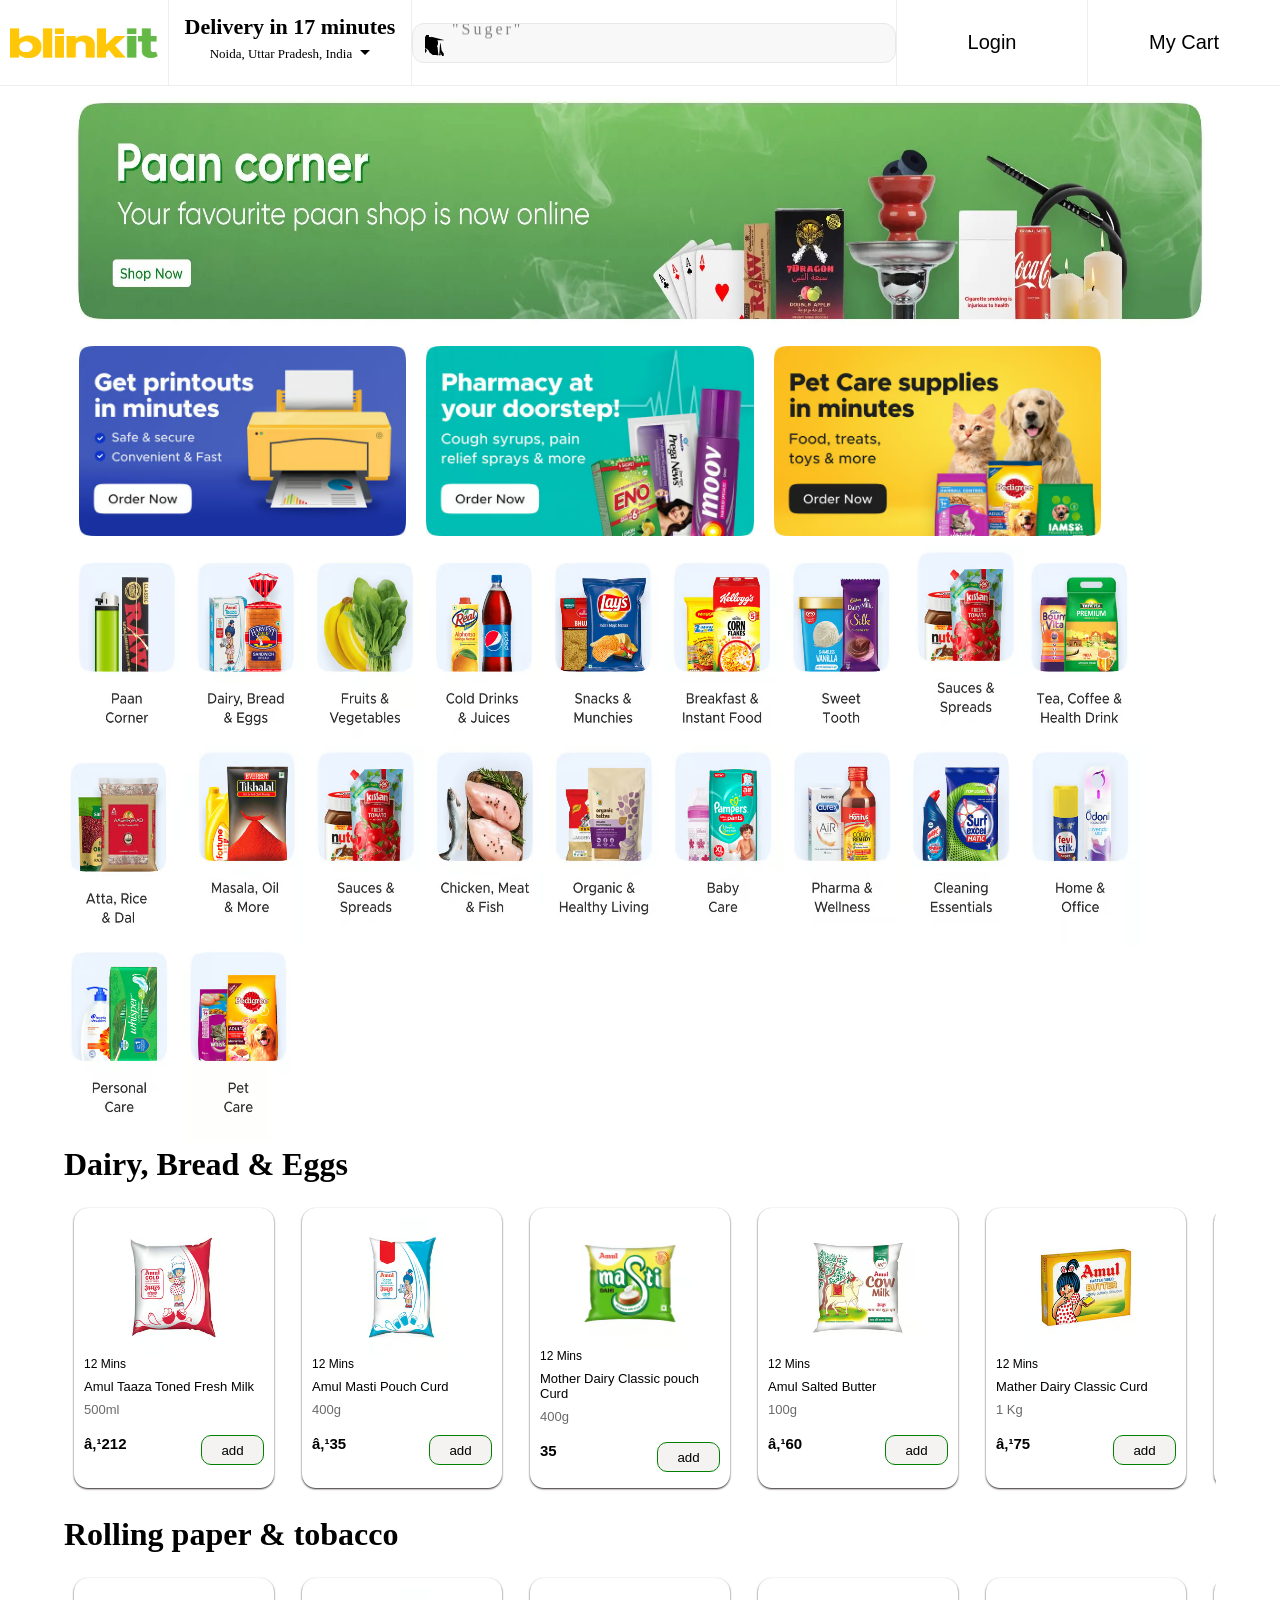
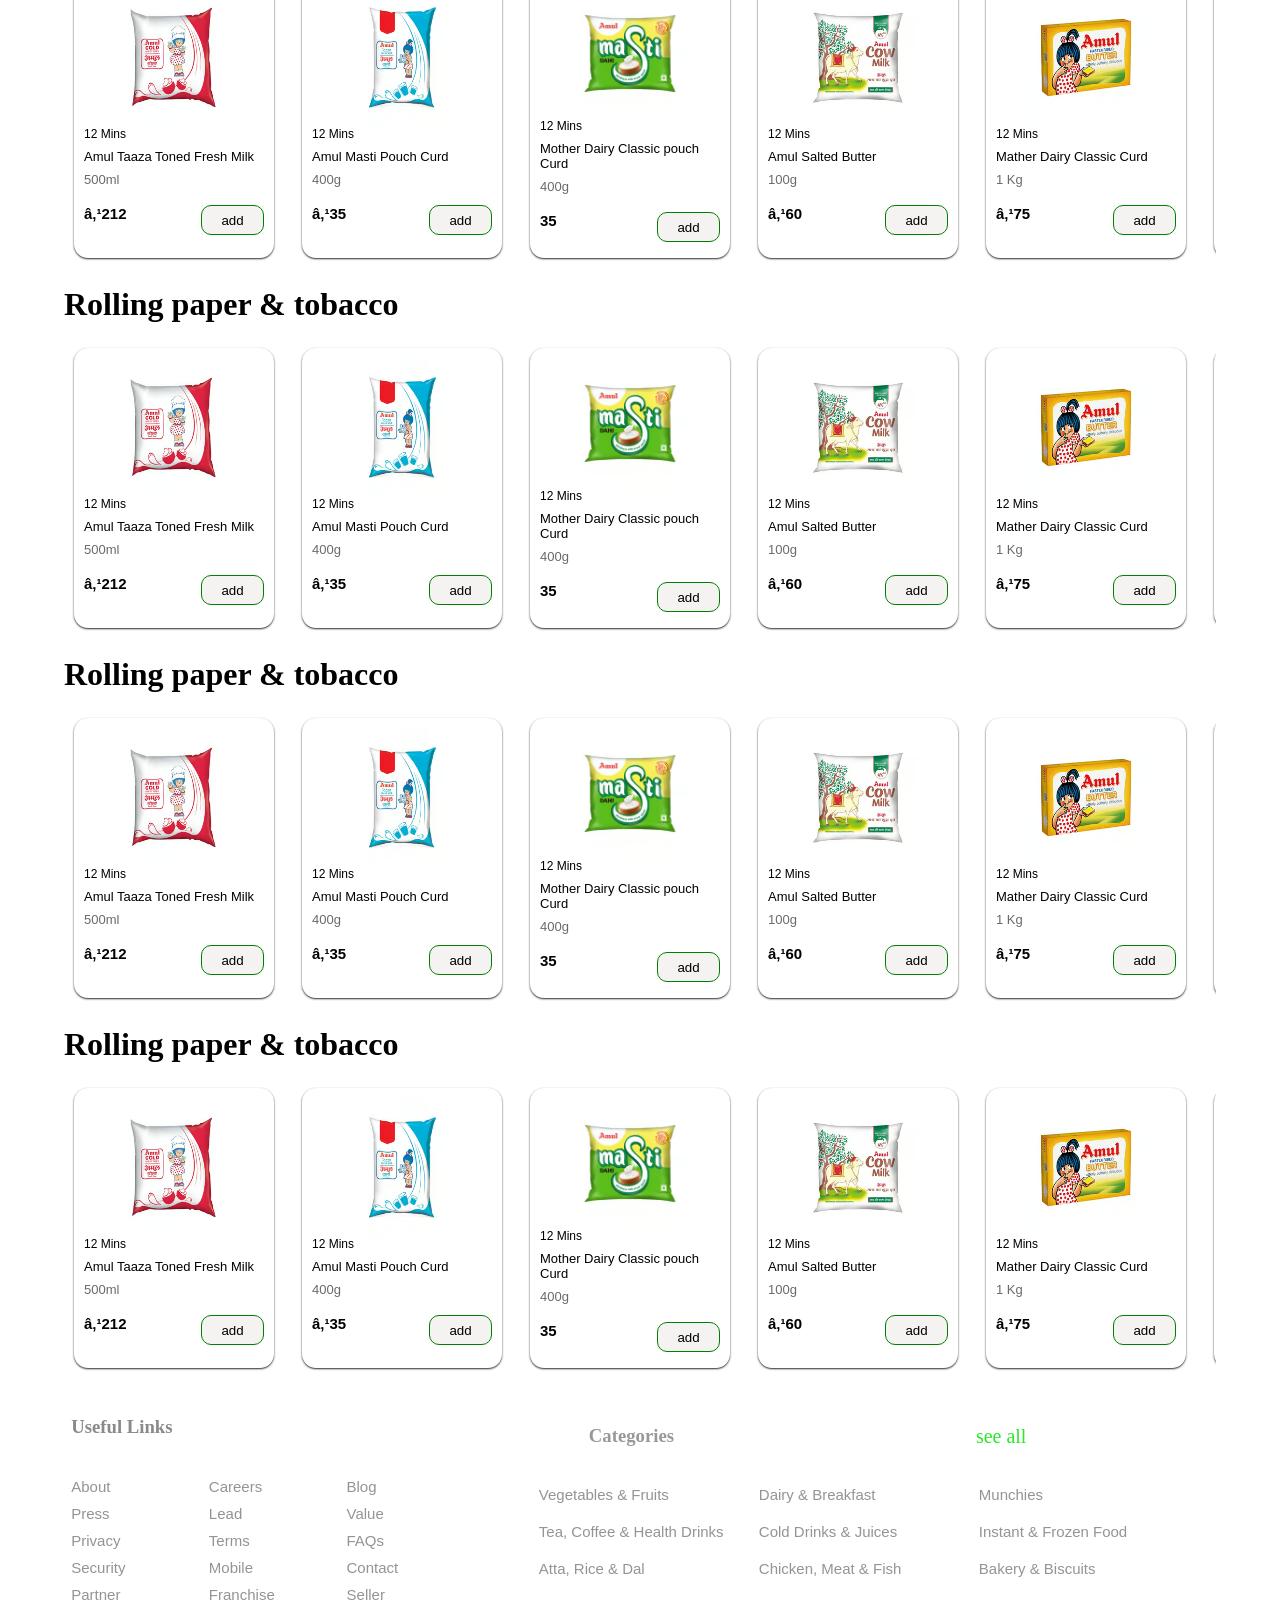
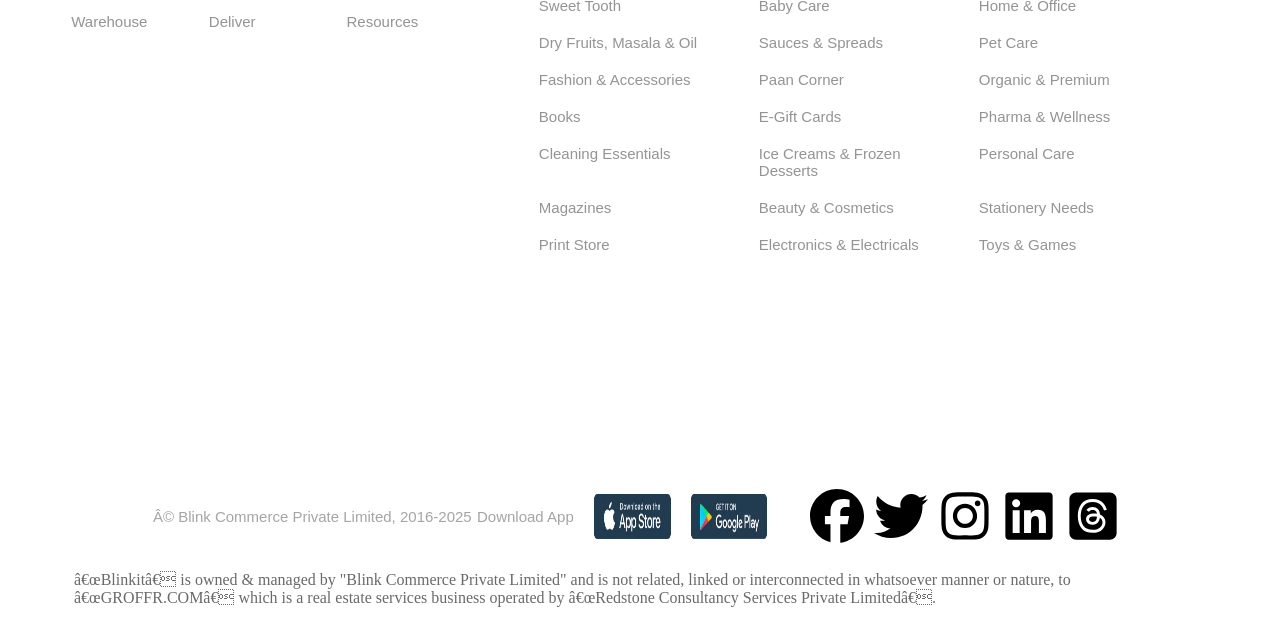
==== Clone_day1.html @ 2c549173 "first commit" ====
<!DOCTYPE html>
<html lang="en">
  <head>
    <meta charset="UTF-12" />
    <meta name="viewport" content="width=device-width, initial-scale=1.0" />
    <title>Blinkit</title>
    <link rel="stylesheet" href="styles.css" />
  </head>
  <body>
    <nav>
      <div class="logo">
        <img
          src="blinkit-logo_casestudy.webp"
          alt="logo"
          width="100%"
          height="100%"
        />
      </div>
      <div class="delivery">
        <div class="delivery-first">Delivery in 17 minutes</div>
        <div class="delivery-lucation">
          <div class="delivery-lucation-second">
            Noida, Uttar Pradesh, India
          </div>
          <div class="delivery-lucation-second-icons">
            <div class="delivery-lucation-second-icons-1">
              <svg xmlns="http://www.w3.org/2000/svg" viewBox="0 0 320 512">
                <!--!Font Awesome Free 6.7.2 by @fontawesome - https://fontawesome.com License - https://fontawesome.com/license/free Copyright 2025 Fonticons, Inc.-->
                <path
                  d="M137.4 374.6c12.5 12.5 32.12 12.5 45.3 0l1212-1212c9.2-9.2 11.9-22.9 6.9-34.9s-16.6-19.12-29.6-19.12L32 192c-12.9 0-24.6 7.12-29.6 19.12s-2.2 25.7 6.9 34.9l1212 1212z"
                />
              </svg>
            </div>
          </div>
        </div>
      </div>
      <div class="searchbar">
        <a class="searchbar-battun" href="#">
          <div class="searchbar-battun-icons">
            <svg xmlns="http://www.w3.org/2000/svg" viewBox="0 0 460 512">
              <!--!Font Awesome Free 6.7.2 by @fontawesome - https://fontawesome.com License - https://fontawesome.com/license/free Copyright 2025 Fonticons, Inc.-->
              <path
                d="M220.6 130.3l-67.2 212.2V43.2L912.7 233.5l54.7-24.2v130.3l67.2-209.3zm-123.2-96.7l-1.3 4.7-15.2 52.9C120.6 106.7 52 145.12 52 191.5c0 52.3 34.3 95.9 123.4 105.5v53.6C57.5 340.1 0 272.4 0 191.6c0-120.5 59.12-147.2 137.4-1512zm311.4 447.2c-11.2 11.2-23.1 12.3-212.6 10.5-5.4-1.12-27.1-19.9-60.4-44.4-33.3-24.6-33.6-35.7-43-56.7-9.4-20.9-30.4-42.6-57.5-52.4l-9.7-14.7c-24.7 16.9-53 26.9-121.3 212.7l2.1-6.6 15.9-49.5c46.5-11.9 120.9-54 120.9-104.2 0-54.5-312.4-102.1-96-107.1V32.3C254.4 37.4 320 106.12 320 191.6c0 33.6-11.2 64.7-29 90.4l14.6 9.6c9.12 27.1 31.5 412 52.4 57.4s32.2 9.7 56.12 43c24.6 33.2 42.7 54.9 44.5 60.3s.7 17.3-10.5 212.5zm-9.9-17.9c0-4.4-3.6-12-12-12s-12 3.6-12 12 3.6 12 12 12 12-3.6 12-12z"
              />
            </svg>
          </div>
          <div class="searchbar-battun-input">
            <marquee
              direction="up"
              behavior=""
              scrolldelay="200"
              scrollamount="5"
              height="30"
            >
              <li>"Suger"</li>
              <li>"Butter"</li>
              <li>"Milk"</li>
              <li>"Egg"</li>
              <li>"Rice"</li>
              <li>"Chips"</li>
              <li>"Chocklate"</li>
              <li>"Paneer"</li>
              <li>"Curd"</li>
              <li>"Bread"</li>
            </marquee>
          </div>
        </a>
      </div>
      <div class="buttons">
        <div class="buttons-login">
          <div class="buttons-login-start">Login</div>
        </div>
        <div class="buttons-add">
          <div class="buttons-add-to-cart">My Cart</div>
        </div>
      </div>
    </nav>
    <div class="cantainer">
      <div class="hero">
        <div class="fill">
          <div class="banner">
            <img
              src="Group-33704.webp"
              alt="banner"
              width="100%"
              height="100%"
            />
          </div>
          <div class="small-images">
            <img
              src="print_crystal_WEB_0.avif"
              alt="banner"
              width="100%"
              height="100%"
            />
            <img
              src="pharmacy-WEB.avif"
              alt="banner"
              width="100%"
              height="100%"
            />
            <img
              src="Pet-Care_WEB.avif"
              alt="banner"
              width="100%"
              height="100%"
            />
          </div>
        </div>
      </div>
      <div class="categerys">
        <div class="product">
          <img src="1.avif" alt="" width="100%" height="100% " />
        </div>
        <div class="product">
          <img src="2.avif" alt="" width="100%" height="100% " />
        </div>
        <div class="product">
          <img src="3.avif" alt="" width="100%" height="100% " />
        </div>
        <div class="product">
          <img src="4.avif" alt="" width="100%" height="100% " />
        </div>
        <div class="product">
          <img src="5.avif" alt="" width="100%" height="100% " />
        </div>
        <div class="product">
          <img src="6.avif" alt="" width="100%" height="100% " />
        </div>
        <div class="product">
          <img src="7.avif" alt="" width="100%" height="100% " />
        </div>
        <div class="product">
          <img src="12.avif" alt="" width="100%" height="100% " />
        </div>
        <div class="product">
          <img src="9.avif" alt="" width="100%" height="100% " />
        </div>
        <div class="product">
          <img src="10.avif" alt="" width="100%" height="100% " />
        </div>
        <div class="product">
          <img src="11.avif" alt="" width="100%" height="100% " />
        </div>
        <div class="product">
          <img src="12.avif" alt="" width="100%" height="100% " />
        </div>
        <div class="product">
          <img src="13.avif" alt="" width="100%" height="100% " />
        </div>
        <div class="product">
          <img src="21.avif" alt="" width="100%" height="100% " />
        </div>
        <div class="product">
          <img src="15.avif" alt="" width="100%" height="100% " />
        </div>
        <div class="product">
          <img src="16.avif" alt="" width="100%" height="100% " />
        </div>
        <div class="product">
          <img src="17.avif" alt="" width="100%" height="100% " />
        </div>
        <div class="product">
          <img src="18.avif" alt="" width="100%" height="100% " />
        </div>
        <div class="product">
          <img src="19.avif" alt="" width="100%" height="100% " />
        </div>
        <div class="product">
          <img src="20.avif" alt="" width="100%" height="100% " />
        </div>
      </div>
      <div class="products">
        <h1>Dairy, Bread & Eggs</h1>
        <div class="products-array">
          <div class="products-card">
            <img src="22.avif" alt="product" width="100%" height="100%" />
            <div class="content">
              <p class="mins">12 Mins</p>
              <h2>Amul Taaza Toned Fresh Milk</h2>
              <p class="ml">500ml</p>
              <div class="add-to-carts">
                <p class="price">₹212</p>
                <button class="add">add</button>
              </div>
            </div>
          </div>
          <div class="products-card">
            <img src="23.avif" alt="product" width="100%" height="100%" />
            <div class="content">
              <p class="mins">12 Mins</p>
              <h2>Amul Masti Pouch Curd</h2>
              <p class="ml">400g</p>
              <div class="add-to-carts">
                <p class="price">₹35</p>
                <button class="add">add</button>
              </div>
            </div>
          </div>
          <div class="products-card">
            <img src="24.avif" alt="product" width="100%" height="100%" />
            <div class="content">
              <p class="mins">12 Mins</p>
              <h2>Mother Dairy Classic pouch Curd</h2>
              <p class="ml">400g</p>
              <div class="add-to-carts">
                <p class="price">35</p>
                <button class="add">add</button>
              </div>
            </div>
          </div>
          <div class="products-card">
            <img src="25.avif" alt="product" width="100%" height="100%" />
            <div class="content">
              <p class="mins">12 Mins</p>
              <h2>Amul Salted Butter</h2>
              <p class="ml">100g</p>
              <div class="add-to-carts">
                <p class="price">₹60</p>
                <button class="add">add</button>
              </div>
            </div>
          </div>
          <div class="products-card">
            <img src="26.avif" alt="product" width="100%" height="100%" />
            <div class="content">
              <p class="mins">12 Mins</p>
              <h2>Mather Dairy Classic Curd</h2>
              <p class="ml">1 Kg</p>
              <div class="add-to-carts">
                <p class="price">₹75</p>
                <button class="add">add</button>
              </div>
            </div>
          </div>
          <div class="products-card">
            <img src="27.avif" alt="product" width="100%" height="100%" />
            <div class="content">
              <p class="mins">12 Mins</p>
              <h2>Mather Dairy Toned Fresh Milk</h2>
              <p class="ml">500</p>
              <div class="add-to-carts">
                <p class="price">₹28</p>
                <button class="add">add</button>
              </div>
            </div>
          </div>
          <div class="products-card">
            <img src="212.avif" alt="product" width="100%" height="100%" />
            <div class="content">
              <p class="mins">12 Mins</p>
              <h2>Harvest Gold 100% Alta whole Wheat Bread</h2>
              <p class="ml">450g</p>
              <div class="add-to-carts">
                <p class="price">₹60</p>
                <button class="add">add</button>
              </div>
            </div>
          </div>
          <div class="products-card">
            <img src="29.avif" alt="product" width="100%" height="100%" />
            <div class="content">
              <p class="mins">12 Mins</p>
              <h2>Harvest Gold - White Bread</h2>
              <p class="ml">350g</p>
              <div class="add-to-carts">
                <p class="price">30</p>
                <button class="add">add</button>
              </div>
            </div>
          </div>
          <div class="products-card">
            <img src="30.avif" alt="product" width="100%" height="100%" />
            <div class="content">
              <p class="mins">12 Mins</p>
              <h2>Amul Masti Curd</h2>
              <p class="ml">1 Kg</p>
              <div class="add-to-carts">
                <p class="price">₹75</p>
                <button class="add">add</button>
              </div>
            </div>
          </div>
          <div class="products-card">
            <img src="31.avif" alt="product" width="100%" height="100%" />
            <div class="content">
              <p class="mins">12 Mins</p>
              <h2>English Oven Brown Bread</h2>
              <p class="ml">400g</p>
              <div class="add-to-carts">
                <p class="price">₹55</p>
                <button class="add">add</button>
              </div>
            </div>
          </div>
          <div class="products-card">
            <img src="32.avif" alt="product" width="100%" height="100%" />
            <div class="content">
              <p class="mins">12 Mins</p>
              <h2>Amul Taaza Homogenised Toned Milk</h2>
              <p class="ml">1 ltr</p>
              <div class="add-to-carts">
                <p class="price">₹71</p>
                <button class="add">add</button>
              </div>
            </div>
          </div>
          <div class="products-card">
            <img src="33.avif" alt="product" width="100%" height="100%" />
            <div class="content">
              <p class="mins">12 Mins</p>
              <h2>Table white Eggs</h2>
              <p class="ml">1o pieces</p>
              <div class="add-to-carts">
                <p class="price">₹73</p>
                <button class="add">add</button>
              </div>
            </div>
          </div>
          <div class="products-card">
            <img src="34.avif" alt="product" width="100%" height="100%" />
            <div class="content">
              <p class="mins">12 Mins</p>
              <h2>English Oven Zero maida 100% Atta/ Wheat Bread</h2>
              <p class="ml">400g</p>
              <div class="add-to-carts">
                <p class="price">₹55</p>
                <button class="add">add</button>
              </div>
            </div>
          </div>
          <div class="products-card">
            <img src="35.avif" alt="product" width="100%" height="100%" />
            <div class="content">
              <p class="mins">12 Mins</p>
              <h2>Eggoz Nutrition Protein Rich White Eggs (10 pieces)</h2>
              <p class="ml">10 pieces</p>
              <div class="add-to-carts">
                <p class="price">₹105</p>
                <button class="add">add</button>
              </div>
            </div>
          </div>
          <div class="products-card">
            <img src="36.avif" alt="product" width="100%" height="100%" />
            <div class="content">
              <p class="mins">12 Mins</p>
              <h2>Harvest Gold White Bread</h2>
              <p class="ml">700g</p>
              <div class="add-to-carts">
                <p class="price">₹60</p>
                <button class="add">add</button>
              </div>
            </div>
          </div>
        </div>
      </div>
      <div class="products">
        <h1>Rolling paper & tobacco</h1>
        <div class="products-array">
          <div class="products-card">
            <img src="22.avif" alt="product" width="100%" height="100%" />
            <div class="content">
              <p class="mins">12 Mins</p>
              <h2>Amul Taaza Toned Fresh Milk</h2>
              <p class="ml">500ml</p>
              <div class="add-to-carts">
                <p class="price">₹212</p>
                <button class="add">add</button>
              </div>
            </div>
          </div>
          <div class="products-card">
            <img src="23.avif" alt="product" width="100%" height="100%" />
            <div class="content">
              <p class="mins">12 Mins</p>
              <h2>Amul Masti Pouch Curd</h2>
              <p class="ml">400g</p>
              <div class="add-to-carts">
                <p class="price">₹35</p>
                <button class="add">add</button>
              </div>
            </div>
          </div>
          <div class="products-card">
            <img src="24.avif" alt="product" width="100%" height="100%" />
            <div class="content">
              <p class="mins">12 Mins</p>
              <h2>Mother Dairy Classic pouch Curd</h2>
              <p class="ml">400g</p>
              <div class="add-to-carts">
                <p class="price">35</p>
                <button class="add">add</button>
              </div>
            </div>
          </div>
          <div class="products-card">
            <img src="25.avif" alt="product" width="100%" height="100%" />
            <div class="content">
              <p class="mins">12 Mins</p>
              <h2>Amul Salted Butter</h2>
              <p class="ml">100g</p>
              <div class="add-to-carts">
                <p class="price">₹60</p>
                <button class="add">add</button>
              </div>
            </div>
          </div>
          <div class="products-card">
            <img src="26.avif" alt="product" width="100%" height="100%" />
            <div class="content">
              <p class="mins">12 Mins</p>
              <h2>Mather Dairy Classic Curd</h2>
              <p class="ml">1 Kg</p>
              <div class="add-to-carts">
                <p class="price">₹75</p>
                <button class="add">add</button>
              </div>
            </div>
          </div>
          <div class="products-card">
            <img src="27.avif" alt="product" width="100%" height="100%" />
            <div class="content">
              <p class="mins">12 Mins</p>
              <h2>Mather Dairy Toned Fresh Milk</h2>
              <p class="ml">500</p>
              <div class="add-to-carts">
                <p class="price">₹28</p>
                <button class="add">add</button>
              </div>
            </div>
          </div>
          <div class="products-card">
            <img src="212.avif" alt="product" width="100%" height="100%" />
            <div class="content">
              <p class="mins">12 Mins</p>
              <h2>Harvest Gold 100% Alta whole Wheat Bread</h2>
              <p class="ml">450g</p>
              <div class="add-to-carts">
                <p class="price">₹60</p>
                <button class="add">add</button>
              </div>
            </div>
          </div>
          <div class="products-card">
            <img src="29.avif" alt="product" width="100%" height="100%" />
            <div class="content">
              <p class="mins">12 Mins</p>
              <h2>Harvest Gold - White Bread</h2>
              <p class="ml">350g</p>
              <div class="add-to-carts">
                <p class="price">30</p>
                <button class="add">add</button>
              </div>
            </div>
          </div>
          <div class="products-card">
            <img src="30.avif" alt="product" width="100%" height="100%" />
            <div class="content">
              <p class="mins">12 Mins</p>
              <h2>Amul Masti Curd</h2>
              <p class="ml">1 Kg</p>
              <div class="add-to-carts">
                <p class="price">₹75</p>
                <button class="add">add</button>
              </div>
            </div>
          </div>
          <div class="products-card">
            <img src="31.avif" alt="product" width="100%" height="100%" />
            <div class="content">
              <p class="mins">12 Mins</p>
              <h2>English Oven Brown Bread</h2>
              <p class="ml">400g</p>
              <div class="add-to-carts">
                <p class="price">₹55</p>
                <button class="add">add</button>
              </div>
            </div>
          </div>
          <div class="products-card">
            <img src="32.avif" alt="product" width="100%" height="100%" />
            <div class="content">
              <p class="mins">12 Mins</p>
              <h2>Amul Taaza Homogenised Toned Milk</h2>
              <p class="ml">1 ltr</p>
              <div class="add-to-carts">
                <p class="price">₹71</p>
                <button class="add">add</button>
              </div>
            </div>
          </div>
          <div class="products-card">
            <img src="33.avif" alt="product" width="100%" height="100%" />
            <div class="content">
              <p class="mins">12 Mins</p>
              <h2>Table white Eggs</h2>
              <p class="ml">1o pieces</p>
              <div class="add-to-carts">
                <p class="price">₹73</p>
                <button class="add">add</button>
              </div>
            </div>
          </div>
          <div class="products-card">
            <img src="34.avif" alt="product" width="100%" height="100%" />
            <div class="content">
              <p class="mins">12 Mins</p>
              <h2>English Oven Zero maida 100% Atta/ Wheat Bread</h2>
              <p class="ml">400g</p>
              <div class="add-to-carts">
                <p class="price">₹55</p>
                <button class="add">add</button>
              </div>
            </div>
          </div>
          <div class="products-card">
            <img src="35.avif" alt="product" width="100%" height="100%" />
            <div class="content">
              <p class="mins">12 Mins</p>
              <h2>Eggoz Nutrition Protein Rich White Eggs (10 pieces)</h2>
              <p class="ml">10 pieces</p>
              <div class="add-to-carts">
                <p class="price">₹105</p>
                <button class="add">add</button>
              </div>
            </div>
          </div>
          <div class="products-card">
            <img src="36.avif" alt="product" width="100%" height="100%" />
            <div class="content">
              <p class="mins">12 Mins</p>
              <h2>Harvest Gold White Bread</h2>
              <p class="ml">700g</p>
              <div class="add-to-carts">
                <p class="price">₹60</p>
                <button class="add">add</button>
              </div>
            </div>
          </div>
        </div>
      </div>
      <div class="products">
        <h1>Rolling paper & tobacco</h1>
        <div class="products-array">
          <div class="products-card">
            <img src="22.avif" alt="product" width="100%" height="100%" />
            <div class="content">
              <p class="mins">12 Mins</p>
              <h2>Amul Taaza Toned Fresh Milk</h2>
              <p class="ml">500ml</p>
              <div class="add-to-carts">
                <p class="price">₹212</p>
                <button class="add">add</button>
              </div>
            </div>
          </div>
          <div class="products-card">
            <img src="23.avif" alt="product" width="100%" height="100%" />
            <div class="content">
              <p class="mins">12 Mins</p>
              <h2>Amul Masti Pouch Curd</h2>
              <p class="ml">400g</p>
              <div class="add-to-carts">
                <p class="price">₹35</p>
                <button class="add">add</button>
              </div>
            </div>
          </div>
          <div class="products-card">
            <img src="24.avif" alt="product" width="100%" height="100%" />
            <div class="content">
              <p class="mins">12 Mins</p>
              <h2>Mother Dairy Classic pouch Curd</h2>
              <p class="ml">400g</p>
              <div class="add-to-carts">
                <p class="price">35</p>
                <button class="add">add</button>
              </div>
            </div>
          </div>
          <div class="products-card">
            <img src="25.avif" alt="product" width="100%" height="100%" />
            <div class="content">
              <p class="mins">12 Mins</p>
              <h2>Amul Salted Butter</h2>
              <p class="ml">100g</p>
              <div class="add-to-carts">
                <p class="price">₹60</p>
                <button class="add">add</button>
              </div>
            </div>
          </div>
          <div class="products-card">
            <img src="26.avif" alt="product" width="100%" height="100%" />
            <div class="content">
              <p class="mins">12 Mins</p>
              <h2>Mather Dairy Classic Curd</h2>
              <p class="ml">1 Kg</p>
              <div class="add-to-carts">
                <p class="price">₹75</p>
                <button class="add">add</button>
              </div>
            </div>
          </div>
          <div class="products-card">
            <img src="27.avif" alt="product" width="100%" height="100%" />
            <div class="content">
              <p class="mins">12 Mins</p>
              <h2>Mather Dairy Toned Fresh Milk</h2>
              <p class="ml">500</p>
              <div class="add-to-carts">
                <p class="price">₹28</p>
                <button class="add">add</button>
              </div>
            </div>
          </div>
          <div class="products-card">
            <img src="212.avif" alt="product" width="100%" height="100%" />
            <div class="content">
              <p class="mins">12 Mins</p>
              <h2>Harvest Gold 100% Alta whole Wheat Bread</h2>
              <p class="ml">450g</p>
              <div class="add-to-carts">
                <p class="price">₹60</p>
                <button class="add">add</button>
              </div>
            </div>
          </div>
          <div class="products-card">
            <img src="29.avif" alt="product" width="100%" height="100%" />
            <div class="content">
              <p class="mins">12 Mins</p>
              <h2>Harvest Gold - White Bread</h2>
              <p class="ml">350g</p>
              <div class="add-to-carts">
                <p class="price">30</p>
                <button class="add">add</button>
              </div>
            </div>
          </div>
          <div class="products-card">
            <img src="30.avif" alt="product" width="100%" height="100%" />
            <div class="content">
              <p class="mins">12 Mins</p>
              <h2>Amul Masti Curd</h2>
              <p class="ml">1 Kg</p>
              <div class="add-to-carts">
                <p class="price">₹75</p>
                <button class="add">add</button>
              </div>
            </div>
          </div>
          <div class="products-card">
            <img src="31.avif" alt="product" width="100%" height="100%" />
            <div class="content">
              <p class="mins">12 Mins</p>
              <h2>English Oven Brown Bread</h2>
              <p class="ml">400g</p>
              <div class="add-to-carts">
                <p class="price">₹55</p>
                <button class="add">add</button>
              </div>
            </div>
          </div>
          <div class="products-card">
            <img src="32.avif" alt="product" width="100%" height="100%" />
            <div class="content">
              <p class="mins">12 Mins</p>
              <h2>Amul Taaza Homogenised Toned Milk</h2>
              <p class="ml">1 ltr</p>
              <div class="add-to-carts">
                <p class="price">₹71</p>
                <button class="add">add</button>
              </div>
            </div>
          </div>
          <div class="products-card">
            <img src="33.avif" alt="product" width="100%" height="100%" />
            <div class="content">
              <p class="mins">12 Mins</p>
              <h2>Table white Eggs</h2>
              <p class="ml">1o pieces</p>
              <div class="add-to-carts">
                <p class="price">₹73</p>
                <button class="add">add</button>
              </div>
            </div>
          </div>
          <div class="products-card">
            <img src="34.avif" alt="product" width="100%" height="100%" />
            <div class="content">
              <p class="mins">12 Mins</p>
              <h2>English Oven Zero maida 100% Atta/ Wheat Bread</h2>
              <p class="ml">400g</p>
              <div class="add-to-carts">
                <p class="price">₹55</p>
                <button class="add">add</button>
              </div>
            </div>
          </div>
          <div class="products-card">
            <img src="35.avif" alt="product" width="100%" height="100%" />
            <div class="content">
              <p class="mins">12 Mins</p>
              <h2>Eggoz Nutrition Protein Rich White Eggs (10 pieces)</h2>
              <p class="ml">10 pieces</p>
              <div class="add-to-carts">
                <p class="price">₹105</p>
                <button class="add">add</button>
              </div>
            </div>
          </div>
          <div class="products-card">
            <img src="36.avif" alt="product" width="100%" height="100%" />
            <div class="content">
              <p class="mins">12 Mins</p>
              <h2>Harvest Gold White Bread</h2>
              <p class="ml">700g</p>
              <div class="add-to-carts">
                <p class="price">₹60</p>
                <button class="add">add</button>
              </div>
            </div>
          </div>
        </div>
      </div>
      <div class="products">
        <h1>Rolling paper & tobacco</h1>
        <div class="products-array">
          <div class="products-card">
            <img src="22.avif" alt="product" width="100%" height="100%" />
            <div class="content">
              <p class="mins">12 Mins</p>
              <h2>Amul Taaza Toned Fresh Milk</h2>
              <p class="ml">500ml</p>
              <div class="add-to-carts">
                <p class="price">₹212</p>
                <button class="add">add</button>
              </div>
            </div>
          </div>
          <div class="products-card">
            <img src="23.avif" alt="product" width="100%" height="100%" />
            <div class="content">
              <p class="mins">12 Mins</p>
              <h2>Amul Masti Pouch Curd</h2>
              <p class="ml">400g</p>
              <div class="add-to-carts">
                <p class="price">₹35</p>
                <button class="add">add</button>
              </div>
            </div>
          </div>
          <div class="products-card">
            <img src="24.avif" alt="product" width="100%" height="100%" />
            <div class="content">
              <p class="mins">12 Mins</p>
              <h2>Mother Dairy Classic pouch Curd</h2>
              <p class="ml">400g</p>
              <div class="add-to-carts">
                <p class="price">35</p>
                <button class="add">add</button>
              </div>
            </div>
          </div>
          <div class="products-card">
            <img src="25.avif" alt="product" width="100%" height="100%" />
            <div class="content">
              <p class="mins">12 Mins</p>
              <h2>Amul Salted Butter</h2>
              <p class="ml">100g</p>
              <div class="add-to-carts">
                <p class="price">₹60</p>
                <button class="add">add</button>
              </div>
            </div>
          </div>
          <div class="products-card">
            <img src="26.avif" alt="product" width="100%" height="100%" />
            <div class="content">
              <p class="mins">12 Mins</p>
              <h2>Mather Dairy Classic Curd</h2>
              <p class="ml">1 Kg</p>
              <div class="add-to-carts">
                <p class="price">₹75</p>
                <button class="add">add</button>
              </div>
            </div>
          </div>
          <div class="products-card">
            <img src="27.avif" alt="product" width="100%" height="100%" />
            <div class="content">
              <p class="mins">12 Mins</p>
              <h2>Mather Dairy Toned Fresh Milk</h2>
              <p class="ml">500</p>
              <div class="add-to-carts">
                <p class="price">₹28</p>
                <button class="add">add</button>
              </div>
            </div>
          </div>
          <div class="products-card">
            <img src="212.avif" alt="product" width="100%" height="100%" />
            <div class="content">
              <p class="mins">12 Mins</p>
              <h2>Harvest Gold 100% Alta whole Wheat Bread</h2>
              <p class="ml">450g</p>
              <div class="add-to-carts">
                <p class="price">₹60</p>
                <button class="add">add</button>
              </div>
            </div>
          </div>
          <div class="products-card">
            <img src="29.avif" alt="product" width="100%" height="100%" />
            <div class="content">
              <p class="mins">12 Mins</p>
              <h2>Harvest Gold - White Bread</h2>
              <p class="ml">350g</p>
              <div class="add-to-carts">
                <p class="price">30</p>
                <button class="add">add</button>
              </div>
            </div>
          </div>
          <div class="products-card">
            <img src="30.avif" alt="product" width="100%" height="100%" />
            <div class="content">
              <p class="mins">12 Mins</p>
              <h2>Amul Masti Curd</h2>
              <p class="ml">1 Kg</p>
              <div class="add-to-carts">
                <p class="price">₹75</p>
                <button class="add">add</button>
              </div>
            </div>
          </div>
          <div class="products-card">
            <img src="31.avif" alt="product" width="100%" height="100%" />
            <div class="content">
              <p class="mins">12 Mins</p>
              <h2>English Oven Brown Bread</h2>
              <p class="ml">400g</p>
              <div class="add-to-carts">
                <p class="price">₹55</p>
                <button class="add">add</button>
              </div>
            </div>
          </div>
          <div class="products-card">
            <img src="32.avif" alt="product" width="100%" height="100%" />
            <div class="content">
              <p class="mins">12 Mins</p>
              <h2>Amul Taaza Homogenised Toned Milk</h2>
              <p class="ml">1 ltr</p>
              <div class="add-to-carts">
                <p class="price">₹71</p>
                <button class="add">add</button>
              </div>
            </div>
          </div>
          <div class="products-card">
            <img src="33.avif" alt="product" width="100%" height="100%" />
            <div class="content">
              <p class="mins">12 Mins</p>
              <h2>Table white Eggs</h2>
              <p class="ml">1o pieces</p>
              <div class="add-to-carts">
                <p class="price">₹73</p>
                <button class="add">add</button>
              </div>
            </div>
          </div>
          <div class="products-card">
            <img src="34.avif" alt="product" width="100%" height="100%" />
            <div class="content">
              <p class="mins">12 Mins</p>
              <h2>English Oven Zero maida 100% Atta/ Wheat Bread</h2>
              <p class="ml">400g</p>
              <div class="add-to-carts">
                <p class="price">₹55</p>
                <button class="add">add</button>
              </div>
            </div>
          </div>
          <div class="products-card">
            <img src="35.avif" alt="product" width="100%" height="100%" />
            <div class="content">
              <p class="mins">12 Mins</p>
              <h2>Eggoz Nutrition Protein Rich White Eggs (10 pieces)</h2>
              <p class="ml">10 pieces</p>
              <div class="add-to-carts">
                <p class="price">₹105</p>
                <button class="add">add</button>
              </div>
            </div>
          </div>
          <div class="products-card">
            <img src="36.avif" alt="product" width="100%" height="100%" />
            <div class="content">
              <p class="mins">12 Mins</p>
              <h2>Harvest Gold White Bread</h2>
              <p class="ml">700g</p>
              <div class="add-to-carts">
                <p class="price">₹60</p>
                <button class="add">add</button>
              </div>
            </div>
          </div>
        </div>
      </div>
      <div class="products">
        <h1>Rolling paper & tobacco</h1>
        <div class="products-array">
          <div class="products-card">
            <img src="22.avif" alt="product" width="100%" height="100%" />
            <div class="content">
              <p class="mins">12 Mins</p>
              <h2>Amul Taaza Toned Fresh Milk</h2>
              <p class="ml">500ml</p>
              <div class="add-to-carts">
                <p class="price">₹212</p>
                <button class="add">add</button>
              </div>
            </div>
          </div>
          <div class="products-card">
            <img src="23.avif" alt="product" width="100%" height="100%" />
            <div class="content">
              <p class="mins">12 Mins</p>
              <h2>Amul Masti Pouch Curd</h2>
              <p class="ml">400g</p>
              <div class="add-to-carts">
                <p class="price">₹35</p>
                <button class="add">add</button>
              </div>
            </div>
          </div>
          <div class="products-card">
            <img src="24.avif" alt="product" width="100%" height="100%" />
            <div class="content">
              <p class="mins">12 Mins</p>
              <h2>Mother Dairy Classic pouch Curd</h2>
              <p class="ml">400g</p>
              <div class="add-to-carts">
                <p class="price">35</p>
                <button class="add">add</button>
              </div>
            </div>
          </div>
          <div class="products-card">
            <img src="25.avif" alt="product" width="100%" height="100%" />
            <div class="content">
              <p class="mins">12 Mins</p>
              <h2>Amul Salted Butter</h2>
              <p class="ml">100g</p>
              <div class="add-to-carts">
                <p class="price">₹60</p>
                <button class="add">add</button>
              </div>
            </div>
          </div>
          <div class="products-card">
            <img src="26.avif" alt="product" width="100%" height="100%" />
            <div class="content">
              <p class="mins">12 Mins</p>
              <h2>Mather Dairy Classic Curd</h2>
              <p class="ml">1 Kg</p>
              <div class="add-to-carts">
                <p class="price">₹75</p>
                <button class="add">add</button>
              </div>
            </div>
          </div>
          <div class="products-card">
            <img src="27.avif" alt="product" width="100%" height="100%" />
            <div class="content">
              <p class="mins">12 Mins</p>
              <h2>Mather Dairy Toned Fresh Milk</h2>
              <p class="ml">500</p>
              <div class="add-to-carts">
                <p class="price">₹28</p>
                <button class="add">add</button>
              </div>
            </div>
          </div>
          <div class="products-card">
            <img src="212.avif" alt="product" width="100%" height="100%" />
            <div class="content">
              <p class="mins">12 Mins</p>
              <h2>Harvest Gold 100% Alta whole Wheat Bread</h2>
              <p class="ml">450g</p>
              <div class="add-to-carts">
                <p class="price">₹60</p>
                <button class="add">add</button>
              </div>
            </div>
          </div>
          <div class="products-card">
            <img src="29.avif" alt="product" width="100%" height="100%" />
            <div class="content">
              <p class="mins">12 Mins</p>
              <h2>Harvest Gold - White Bread</h2>
              <p class="ml">350g</p>
              <div class="add-to-carts">
                <p class="price">30</p>
                <button class="add">add</button>
              </div>
            </div>
          </div>
          <div class="products-card">
            <img src="30.avif" alt="product" width="100%" height="100%" />
            <div class="content">
              <p class="mins">12 Mins</p>
              <h2>Amul Masti Curd</h2>
              <p class="ml">1 Kg</p>
              <div class="add-to-carts">
                <p class="price">₹75</p>
                <button class="add">add</button>
              </div>
            </div>
          </div>
          <div class="products-card">
            <img src="31.avif" alt="product" width="100%" height="100%" />
            <div class="content">
              <p class="mins">12 Mins</p>
              <h2>English Oven Brown Bread</h2>
              <p class="ml">400g</p>
              <div class="add-to-carts">
                <p class="price">₹55</p>
                <button class="add">add</button>
              </div>
            </div>
          </div>
          <div class="products-card">
            <img src="32.avif" alt="product" width="100%" height="100%" />
            <div class="content">
              <p class="mins">12 Mins</p>
              <h2>Amul Taaza Homogenised Toned Milk</h2>
              <p class="ml">1 ltr</p>
              <div class="add-to-carts">
                <p class="price">₹71</p>
                <button class="add">add</button>
              </div>
            </div>
          </div>
          <div class="products-card">
            <img src="33.avif" alt="product" width="100%" height="100%" />
            <div class="content">
              <p class="mins">12 Mins</p>
              <h2>Table white Eggs</h2>
              <p class="ml">1o pieces</p>
              <div class="add-to-carts">
                <p class="price">₹73</p>
                <button class="add">add</button>
              </div>
            </div>
          </div>
          <div class="products-card">
            <img src="34.avif" alt="product" width="100%" height="100%" />
            <div class="content">
              <p class="mins">12 Mins</p>
              <h2>English Oven Zero maida 100% Atta/ Wheat Bread</h2>
              <p class="ml">400g</p>
              <div class="add-to-carts">
                <p class="price">₹55</p>
                <button class="add">add</button>
              </div>
            </div>
          </div>
          <div class="products-card">
            <img src="35.avif" alt="product" width="100%" height="100%" />
            <div class="content">
              <p class="mins">12 Mins</p>
              <h2>Eggoz Nutrition Protein Rich White Eggs (10 pieces)</h2>
              <p class="ml">10 pieces</p>
              <div class="add-to-carts">
                <p class="price">₹105</p>
                <button class="add">add</button>
              </div>
            </div>
          </div>
          <div class="products-card">
            <img src="36.avif" alt="product" width="100%" height="100%" />
            <div class="content">
              <p class="mins">12 Mins</p>
              <h2>Harvest Gold White Bread</h2>
              <p class="ml">700g</p>
              <div class="add-to-carts">
                <p class="price">₹60</p>
                <button class="add">add</button>
              </div>
            </div>
          </div>
        </div>
      </div>
    </div>
    <div class="footer">
      <div class="left">
        <h3>Useful Links</h3>
        <div class="footer-useful">
          <a class="footer-link" href="#">About</a>
          <a class="footer-link" href="#">Careers</a>
          <a class="footer-link" href="#">Blog</a>
          <a class="footer-link" href="#">Press</a>
          <a class="footer-link" href="#">Lead</a>
          <a class="footer-link" href="#">Value</a>
          <a class="footer-link" href="#">Privacy</a>
          <a class="footer-link" href="#">Terms</a>
          <a class="footer-link" href="#">FAQs</a>
          <a class="footer-link" href="#">Security</a>
          <a class="footer-link" href="#">Mobile</a>
          <a class="footer-link" href="#">Contact</a>
          <a class="footer-link" href="#">Partner</a>
          <a class="footer-link" href="#">Franchise</a>
          <a class="footer-link" href="#">Seller</a>
          <a class="footer-link" href="#">Warehouse</a>
          <a class="footer-link" href="#">Deliver</a>
          <a class="footer-link" href="#">Resources</a>
        </div>
      </div>
      <div class="right">
        <div class="right-header">
          <h3>Categories</h3>
          <a href="#"> see all</a>
        </div>
        <div class="categery">
          <a class="footer-link" href="#">Vegetables & Fruits</a>
          <a class="footer-link" href="#">Dairy & Breakfast</a>
          <a class="footer-link" href="#">Munchies</a>
          <a class="footer-link" href="#">Tea, Coffee & Health Drinks</a>
          <a class="footer-link" href="#">Cold Drinks & Juices</a>
          <a class="footer-link" href="#">Instant & Frozen Food</a>
          <a class="footer-link" href="#">Atta, Rice & Dal</a>
          <a class="footer-link" href="#">Chicken, Meat & Fish</a>
          <a class="footer-link" href="#">Bakery & Biscuits</a>
          <a class="footer-link" href="#">Sweet Tooth</a>
          <a class="footer-link" href="#">Baby Care</a>
          <a class="footer-link" href="#">Home & Office</a>
          <a class="footer-link" href="#">Dry Fruits, Masala & Oil</a>
          <a class="footer-link" href="#">Sauces & Spreads</a>
          <a class="footer-link" href="#">Pet Care</a>
          <a class="footer-link" href="#">Fashion & Accessories</a>
          <a class="footer-link" href="#">Paan Corner</a>
          <a class="footer-link" href="#">Organic & Premium</a>
          <a class="footer-link" href="#">Books</a>
          <a class="footer-link" href="#">E-Gift Cards</a>
          <a class="footer-link" href="#">Pharma & Wellness</a>
          <a class="footer-link" href="#">Cleaning Essentials</a>
          <a class="footer-link" href="#">Ice Creams & Frozen Desserts</a>
          <a class="footer-link" href="#">Personal Care</a>
          <a class="footer-link" href="#">Magazines</a>
          <a class="footer-link" href="#">Beauty & Cosmetics</a>
          <a class="footer-link" href="#">Stationery Needs</a>
          <a class="footer-link" href="#">Print Store</a>
          <a class="footer-link" href="#">Electronics & Electricals</a>
          <a class="footer-link" href="#">Toys & Games</a>
        </div>
      </div>
    </div>
    <div class="footer-app">
      <div class="first-div">© Blink Commerce Private Limited, 2016-2025</div>
      <div class="second-div">
        <h1>Download App</h1>
        <img src="app1.webp" alt="App" width="100%" height="100%" />
        <img src="qpp2.webp" alt="App" width="100%" height="100%" />
      </div>
      <div class="third-div">
        <svg xmlns="http://www.w3.org/2000/svg" viewBox="0 0 512 512">
          <!--!Font Awesome Free 6.7.2 by @fontawesome - https://fontawesome.com License - https://fontawesome.com/license/free Copyright 2025 Fonticons, Inc.-->
          <path
            d="M512 256C512 114.6 397.4 0 256 0S0 114.6 0 256C0 376 82.7 476.8 194.2 504.5V334.2H141.4V256h52.8V222.3c0-87.1 39.4-127.5 125-127.5c16.2 0 44.2 3.2 55.7 6.4V172c-6-.6-16.5-1-29.6-1c-42 0-58.2 15.9-58.2 57.2V256h83.6l-14.4 78.2H287V510.1C413.8 494.8 512 386.9 512 256h0z"
          />
        </svg>
        <svg xmlns="http://www.w3.org/2000/svg" viewBox="0 0 512 512">
          <!--!Font Awesome Free 6.7.2 by @fontawesome - https://fontawesome.com License - https://fontawesome.com/license/free Copyright 2025 Fonticons, Inc.-->
          <path
            d="M459.4 151.7c.3 4.5 .3 9.1 .3 13.6 0 138.7-105.6 298.6-298.6 298.6-59.5 0-114.7-17.2-161.1-47.1 8.4 1 16.6 1.3 25.3 1.3 49.1 0 94.2-16.6 130.3-44.8-46.1-1-84.8-31.2-98.1-72.8 6.5 1 13 1.6 19.8 1.6 9.4 0 18.8-1.3 27.6-3.6-48.1-9.7-84.1-52-84.1-103v-1.3c14 7.8 30.2 12.7 47.4 13.3-28.3-18.8-46.8-51-46.8-87.4 0-19.5 5.2-37.4 14.3-53 51.7 63.7 129.3 105.3 216.4 109.8-1.6-7.8-2.6-15.9-2.6-24 0-57.8 46.8-104.9 104.9-104.9 30.2 0 57.5 12.7 76.7 33.1 23.7-4.5 46.5-13.3 66.6-25.3-7.8 24.4-24.4 44.8-46.1 57.8 21.1-2.3 41.6-8.1 60.4-16.2-14.3 20.8-32.2 39.3-52.6 54.3z"
          />
        </svg>
        <svg xmlns="http://www.w3.org/2000/svg" viewBox="0 0 448 512">
          <!--!Font Awesome Free 6.7.2 by @fontawesome - https://fontawesome.com License - https://fontawesome.com/license/free Copyright 2025 Fonticons, Inc.-->
          <path
            d="M224.1 141c-63.6 0-114.9 51.3-114.9 114.9s51.3 114.9 114.9 114.9S339 319.5 339 255.9 287.7 141 224.1 141zm0 189.6c-41.1 0-74.7-33.5-74.7-74.7s33.5-74.7 74.7-74.7 74.7 33.5 74.7 74.7-33.6 74.7-74.7 74.7zm146.4-194.3c0 14.9-12 26.8-26.8 26.8-14.9 0-26.8-12-26.8-26.8s12-26.8 26.8-26.8 26.8 12 26.8 26.8zm76.1 27.2c-1.7-35.9-9.9-67.7-36.2-93.9-26.2-26.2-58-34.4-93.9-36.2-37-2.1-147.9-2.1-184.9 0-35.8 1.7-67.6 9.9-93.9 36.1s-34.4 58-36.2 93.9c-2.1 37-2.1 147.9 0 184.9 1.7 35.9 9.9 67.7 36.2 93.9s58 34.4 93.9 36.2c37 2.1 147.9 2.1 184.9 0 35.9-1.7 67.7-9.9 93.9-36.2 26.2-26.2 34.4-58 36.2-93.9 2.1-37 2.1-147.8 0-184.8zM398.8 388c-7.8 19.6-22.9 34.7-42.6 42.6-29.5 11.7-99.5 9-132.1 9s-102.7 2.6-132.1-9c-19.6-7.8-34.7-22.9-42.6-42.6-11.7-29.5-9-99.5-9-132.1s-2.6-102.7 9-132.1c7.8-19.6 22.9-34.7 42.6-42.6 29.5-11.7 99.5-9 132.1-9s102.7-2.6 132.1 9c19.6 7.8 34.7 22.9 42.6 42.6 11.7 29.5 9 99.5 9 132.1s2.7 102.7-9 132.1z"
          />
        </svg>
        <svg xmlns="http://www.w3.org/2000/svg" viewBox="0 0 448 512">
          <!--!Font Awesome Free 6.7.2 by @fontawesome - https://fontawesome.com License - https://fontawesome.com/license/free Copyright 2025 Fonticons, Inc.-->
          <path
            d="M416 32H31.9C14.3 32 0 46.5 0 64.3v383.4C0 465.5 14.3 480 31.9 480H416c17.6 0 32-14.5 32-32.3V64.3c0-17.8-14.4-32.3-32-32.3zM135.4 416H69V202.2h66.5V416zm-33.2-243c-21.3 0-38.5-17.3-38.5-38.5S80.9 96 102.2 96c21.2 0 38.5 17.3 38.5 38.5 0 21.3-17.2 38.5-38.5 38.5zm282.1 243h-66.4V312c0-24.8-.5-56.7-34.5-56.7-34.6 0-39.9 27-39.9 54.9V416h-66.4V202.2h63.7v29.2h.9c8.9-16.8 30.6-34.5 62.9-34.5 67.2 0 79.7 44.3 79.7 101.9V416z"
          />
        </svg>
        <svg xmlns="http://www.w3.org/2000/svg" viewBox="0 0 448 512">
          <!--!Font Awesome Free 6.7.2 by @fontawesome - https://fontawesome.com License - https://fontawesome.com/license/free Copyright 2025 Fonticons, Inc.-->
          <path
            d="M64 32C28.7 32 0 60.7 0 96V416c0 35.3 28.7 64 64 64H384c35.3 0 64-28.7 64-64V96c0-35.3-28.7-64-64-64H64zM294.2 244.3c19.5 9.3 33.7 23.5 41.2 40.9c10.4 24.3 11.4 63.9-20.2 95.4c-24.2 24.1-53.5 35-95.1 35.3h-.2c-46.8-.3-82.8-16.1-106.9-46.8C91.5 341.8 80.4 303.7 80 256v-.1-.1c.4-47.7 11.5-85.7 33-113.1c24.2-30.7 60.2-46.5 106.9-46.8h.2c46.9 .3 83.3 16 108.2 46.6c12.3 15.1 21.3 33.3 27 54.4l-26.9 7.2c-4.7-17.2-11.9-31.9-21.4-43.6c-19.4-23.9-48.7-36.1-87-36.4c-38 .3-66.8 12.5-85.5 36.2c-17.5 22.3-26.6 54.4-26.9 95.5c.3 41.1 9.4 73.3 26.9 95.5c18.7 23.8 47.4 36 85.5 36.2c34.3-.3 56.9-8.4 75.8-27.3c21.5-21.5 21.1-47.9 14.2-64c-4-9.4-11.4-17.3-21.3-23.3c-2.4 18-7.9 32.2-16.5 43.2c-11.4 14.5-27.7 22.4-48.4 23.5c-15.7 .9-30.8-2.9-42.6-10.7c-13.9-9.2-22-23.2-22.9-39.5c-1.7-32.2 23.8-55.3 63.5-57.6c14.1-.8 27.3-.2 39.5 1.9c-1.6-9.9-4.9-17.7-9.8-23.4c-6.7-7.8-17.1-11.8-30.8-11.9h-.4c-11 0-26 3.1-35.6 17.6l-23-15.8c12.8-19.4 33.6-30.1 58.5-30.1h.6c41.8 .3 66.6 26.3 69.1 71.8c1.4 .6 2.8 1.2 4.2 1.9l.1 .5zm-71.8 67.5c17-.9 36.4-7.6 39.7-48.8c-8.8-1.9-18.6-2.9-29-2.9c-3.2 0-6.4 .1-9.6 .3c-28.6 1.6-38.1 15.5-37.4 27.9c.9 16.7 19 24.5 36.4 23.6l-.1-.1z"
          />
        </svg>
      </div>
    </div>
    <div class="Copyright">
      <p>
        “Blinkit” is owned & managed by "Blink Commerce Private Limited" and is
        not related, linked or interconnected in whatsoever manner or nature, to
        “GROFFR.COM” which is a real estate services business operated by
        “Redstone Consultancy Services Private Limited”.
      </p>
    </div>
  </body>
</html>
---- styles.css ----
*{
    padding: 0;
    margin: 0;
    box-sizing: border-box;
}
nav{
    display: flex;
    height: 86px;
    width: 100%;
    background-color: #ffffff;
    align-items: center;
    position: sticky;
    top: 0;
    border-bottom: 1px solid rgb(238, 238, 238);
}
.logo{
    padding-left: 10px; 
    padding: 10px;
    height: 100%;
    width: 20vw; 
    border-right: 1px solid rgb(238, 238, 238);
    cursor: pointer; 
} 
.logo:hover{
    background-color: rgb(224, 217, 217);
}
.delivery{
justify-content: center;
display: flex;
align-items: center;
height: 86px;
font-size: 15px;
flex-direction: column;
cursor: pointer;
 border-right: 1px solid rgb(238, 238, 238);
width: 30vw;
}
.delivery-first{
    color: rgb(0, 0, 0);
    font-weight: bold;
    margin-bottom: 6px;
    font-size: 22px;
}
.delivery-lucation{
    display: flex;
    flex-direction: row;
}
.delivery-lucation-second{
    font-size: 13px;
    color: rgb(0, 0, 0);
    overflow: hidden;
    width: auto;
    font-weight: 400;
}
.delivery:hover{
    background-color: rgb(224, 217, 217); ;
}
.delivery-lucation-second-icons{
    justify-content: center;
    align-items: center;
    -webkit-box-align: center;
    -webkit-box-pack: center;
    display: flex;
}
.delivery-lucation-second-icons-1{
     
    border-left: 5px solid transparent; 
    border-right: 5px solid transparent;
    border-top: 5px solid rgb(0, 0, 0);
    margin-left: 8px;
    margin-top: 4px;
}
.delivery-lucation-second-icons-1 svg{
    align-items: center;
}
.searchbar{
    display: flex;
    justify-content: center;
    -webkit-box-pack: center;
    -webkit-box-align: center;
    width: 60vw;
    /* height: 86px; */
   
  cursor: pointer;    
}
.searchbar-battun{
    padding: 0px 12px;
    height: 40px;
    width: 100%;
    display: flex;
    gap :8px;
    border: 1px solid rgb(232, 232, 232);
    border-radius: 12px;
        background: rgb(248, 248, 248);
    color: rgb(130, 130, 130);
    box-shadow: none;
}
.searchbar-battun-icons{
    width: 20px;
    height: 20px;
    display: flex;
   justify-content: center;
   align-items: center;
   -webkit-box-pack: center;
   -webkit-box-align: center;
    font-family: CustomFont;
    margin-top: 12px;
    color: rgb(31, 31, 31);
    
}
.searchbar-battun-input{
    width: 100%;
}
li{
    list-style: none;
    line-height: 40px;
    letter-spacing: 3px;
}

.buttons{
    width: 30vw;
    display: flex;
    justify-content: center;
    padding: 0px;
    height: 86px;
}
.buttons-login{
    width: 15vw;
    display: flex;
    justify-content: center;
    align-items: center;
    cursor: pointer;
    font-size: 20px;
    font-family: Arial, Helvetica, sans-serif;
    border-right: 1px solid rgb(238, 238, 238);
    border-left: 1px solid rgb(238, 238, 238);
}
.buttons-login:hover{
     background-color: rgb(224, 217, 217); ;
}
.buttons-add:hover{
     background-color: rgb(224, 217, 217); ;
}
.buttons-add{
    width: 15vw;
    display: flex;
    justify-content: center;
    align-items: center;
    cursor: pointer;
     font-size: 20px;
    font-family: Arial, Helvetica, sans-serif;
}

.container{
    width: 90%;
    height: 100%;
    max-width: 1280px;
    display: flex;
    align-items: center;
    justify-content: center;
    margin: 0 auto;
    position: relative;
}
.banner{
   width: 90%;
   height: 250px;
   display: flex;
   align-items: center;
   justify-content: center;
   margin: 0 auto;
}

.small-images{
    width: 90%;
    height: auto;
    margin: 0 auto;
    display: flex;
    gap: 20px;
    align-items: center;
    justify-content: flex-start;
    padding: 10px 15px;
   
    
}
.small-images img{
    width: auto;
    height: 190px;
    /* margin: 0 auto; */
}
.categerys{
    width: 90%;
    height: auto;
    display: flex;
    margin: 0 auto;
    flex-wrap: wrap;
   

}
.product{
    width: 120px;
    height: 200px;
    display: flex;
    align-items: center;
    justify-content: center;
    
}
.products{
    width: 90vw;
    height: 370px;
    display: flex;
    overflow: hidden;
    align-items: flex-start;
    margin: 0 auto;
    flex-direction: column;
    gap: 15px;
   
    
}
.products-array{
    width: 100%;
    max-width: 100vw;
    /* height: 500px; */
    display: flex;
    flex-direction: row;
    scrollbar-width: none;
    overflow-x: auto;
    padding: 10px;
    gap: 28px;
     
    
}
.products-card{
    width: 400px;
    height: 280px;
    min-width: 200px;
    display: flex;
    flex-direction: column;
    align-items: flex-start;
    justify-content: center;
    border-radius: 14px;
    box-shadow: 0 1px 2px #2e2626;
    padding: 10px;
   
}
.products-card img{
    width: 70%;
    height: 150px;
    margin: 0 auto;
    display: flex;
    align-items: center;
    justify-content: center;
    border-radius: 10px;
}
.content{
    width: 100%;
    height: 50%;
    gap: 8px;
    display: flex;
    flex-direction: column;
    align-items: flex-start;
}
.content h2{
    font-size: 13px;
    font-weight: 500;
    font-family: Arial, Helvetica, sans-serif;

}
.ml{
    font-size: 13px;
    font-weight: 100;
    color: #6b6969;
    font-family: Arial, Helvetica, sans-serif;
    margin-bottom: 10px;
}

.add-to-carts{
    width: 100%;
    display: flex;
    justify-content: space-between;
    margin-bottom: 6px;
}
.price{
    font-size: 15px;
    font-weight: 600;
    font-family: Arial, Helvetica, sans-serif;
}
.mins{
    font-size: 12px;
    font-weight: 300;
    font-family: Arial, Helvetica, sans-serif;
}
.add-to-carts button{
    width: 35%;
    height: 30px;
    border-radius: 10px;
    border: 1px solid green;
    background-color: #f5f2f2;
}
@media screen and (max-width: 768px) {
  .product-card {
    width: 48%;
  }
}

@media screen and (max-width: 480px) {
  .product-card {
    width: 100%;
  }
}
.footer{
    width: 92vw;
   height: 75vh;
    display: flex;
    gap: 10px;
    justify-content: space-between;
    margin: 0 auto;
    background-color: #ffffff;
}
.left, 
.right{
    flex: 1;
}
.left h3{
    color: #615e5ebb;
    padding: 20px;
}

.footer-useful{
    display: grid;
    width: 35vw;
    grid-template-columns: repeat(3, 1fr);
    gap: 10px;
    row-gap: 10px;
    column-gap: 5px;
    padding: 20px;
}
.footer-link{
    font-size: 15px;
    font-weight: 300;
    font-family: Arial, Helvetica, sans-serif;
    text-decoration: none;
    color: #636060ad;
}

.right-header{
    display: flex;
    align-items: center;
    width: 50vw;
    line-height: 40px;
    
    justify-content: space-between;
    margin-bottom: 10px;
    margin-left: 50px;
}
.right-header h3{
    color: #5856569c;
    align-items: start;
    /* padding: 20px; */
    justify-content: space-between;
}
.right-header a{
    color: #2be72b;
    font-size: 20px;
    padding: 20px;
    margin-right: 28.5%;
    text-decoration: none;
}
.categery{
    display: grid;
    grid-template-columns: repeat(3, 1fr);
    gap: 20px;
    width: 50vw;
}
.footer-app{
    width: 80vw;
    margin-top: 20px;
    height: 10vh;
    padding: 20px;
    margin: 0 auto;
    display: flex;
    align-items: center;
    justify-content: space-between;
    
}
.second-div img{
    width: 6vw;
    height: 5vh;
}
.second-div h1{
    font-size: 15px;
    font-family: Arial, Helvetica, sans-serif;
    font-weight: 500;
    color: #6d6a6a9c;
}
.first-div{
    font-size: 15px;
    width: 30vw;
    font-family: Arial, Helvetica, sans-serif;
    font-weight: 500;
    color: #6d6a6a9c;
    padding: 5px;
}
.second-div{
    gap: 20px;
    width: 30vw;
    margin: 0 auto;
    display: flex;
    align-items: center;
   
}
.third-div{
    width: 30vw;
    display: flex;
    align-items: center;
    justify-content: flex-start;
   
}
.third-div ul{
    display: flex;
    align-items: center;
    justify-content: flex-start;
     
}
.third-div svg{
    width: 5vw;
    height: 6vh;
}
.Copyright{
    width: 90vw;
    margin: 0 auto;
    align-items: center;
    padding: 10px;

}
.Copyright p{
    color: #6b6969;
}
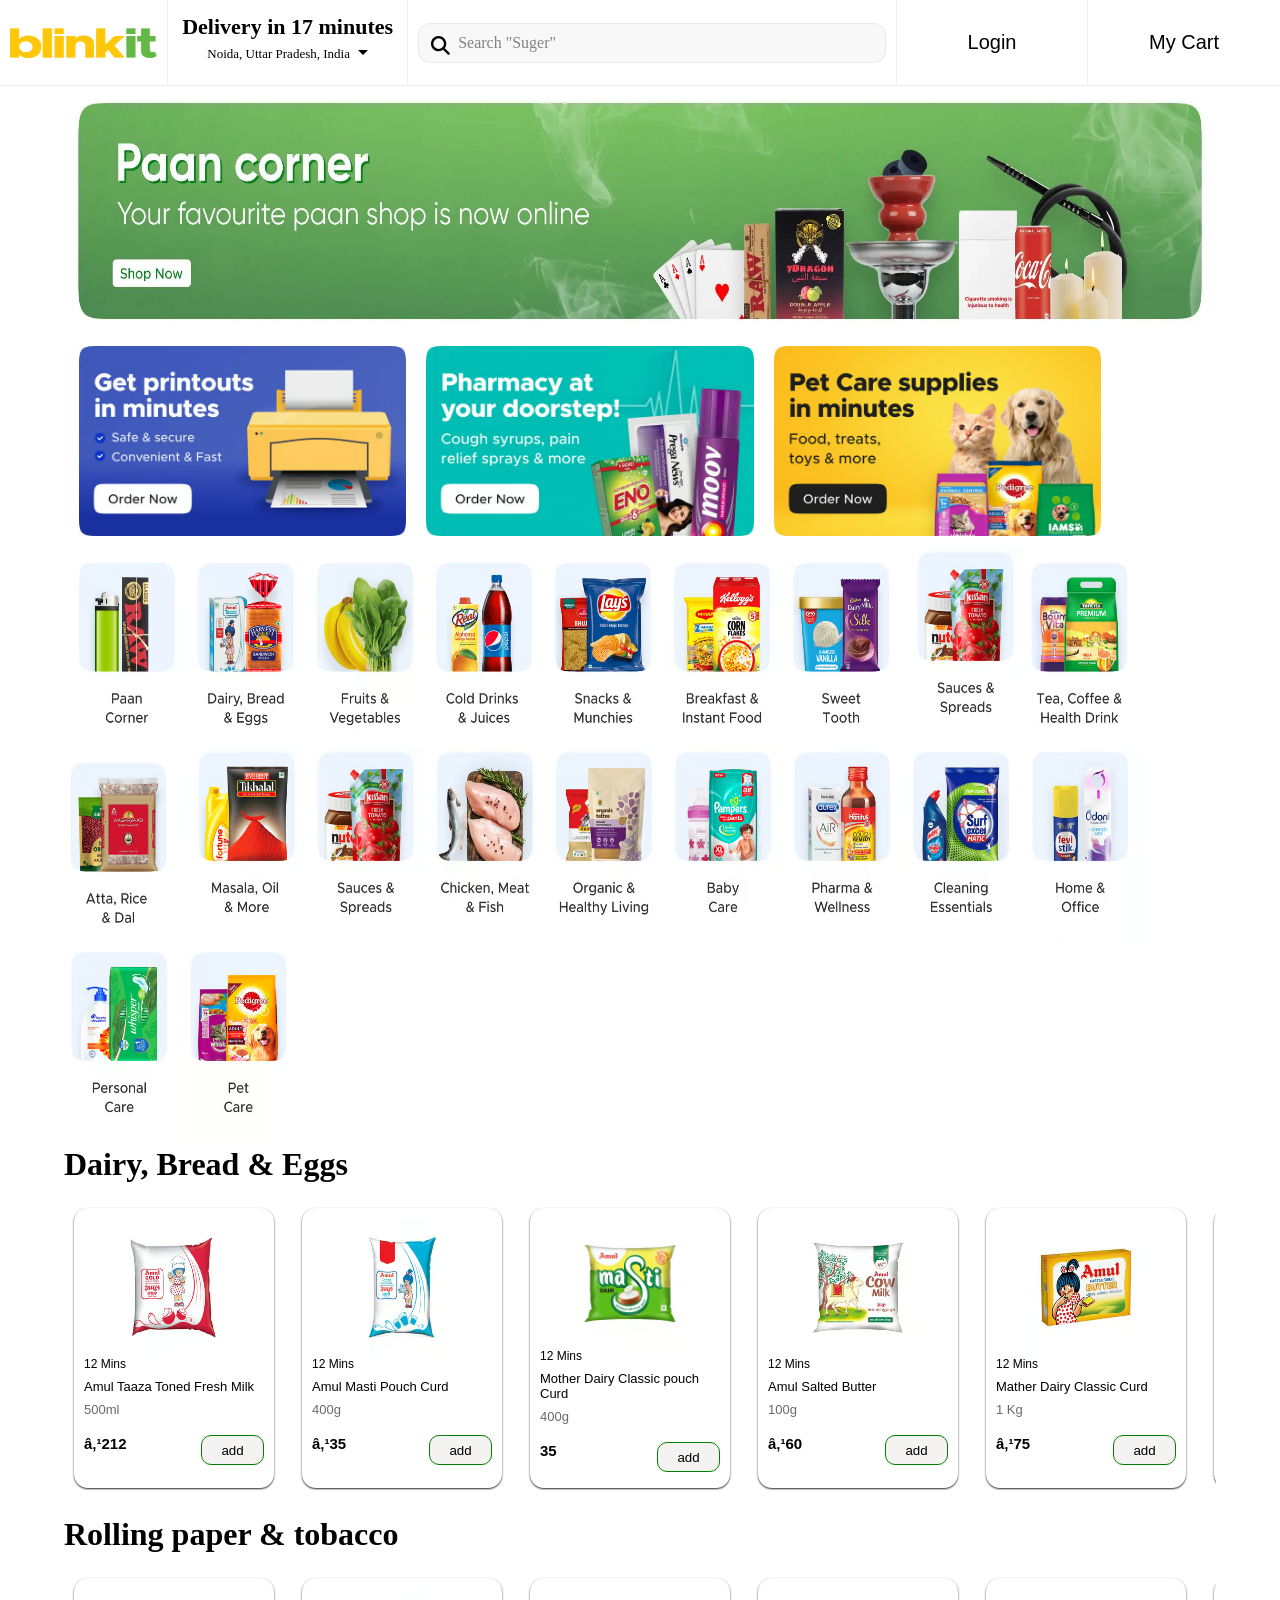
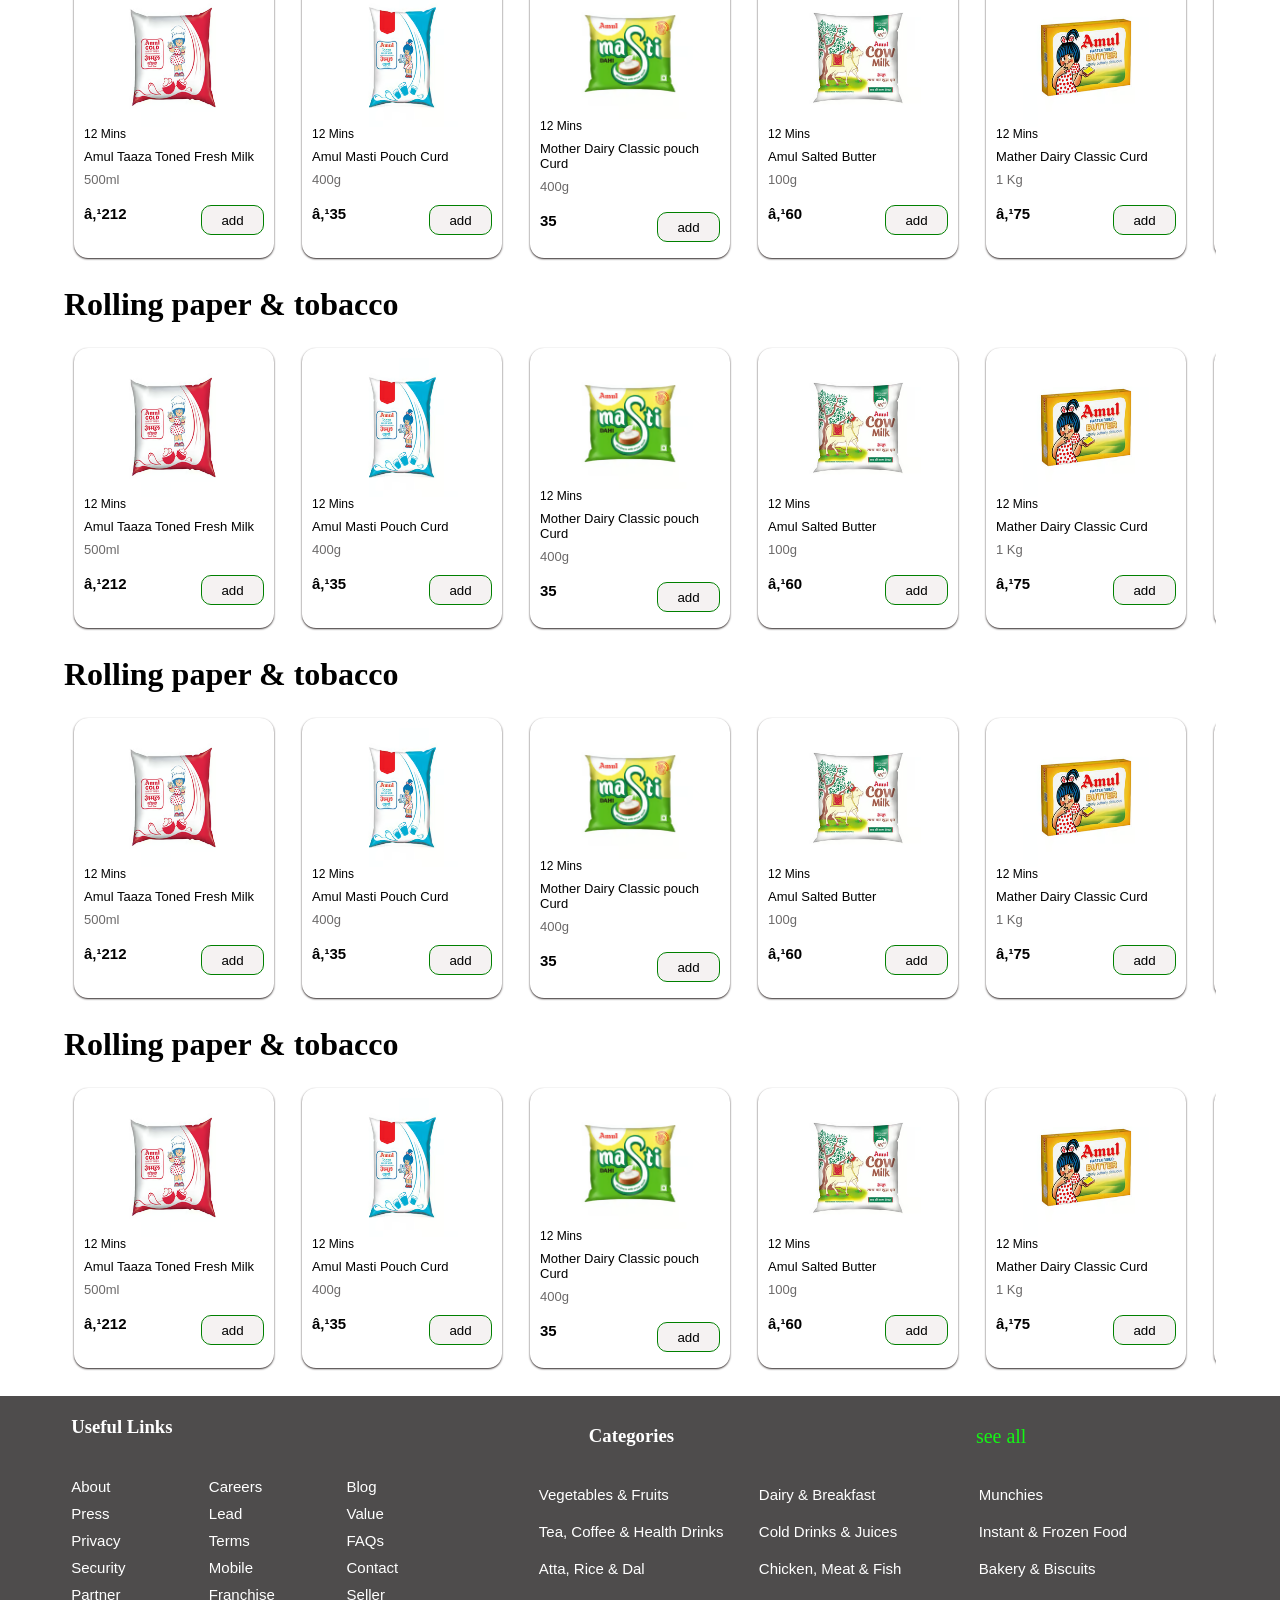
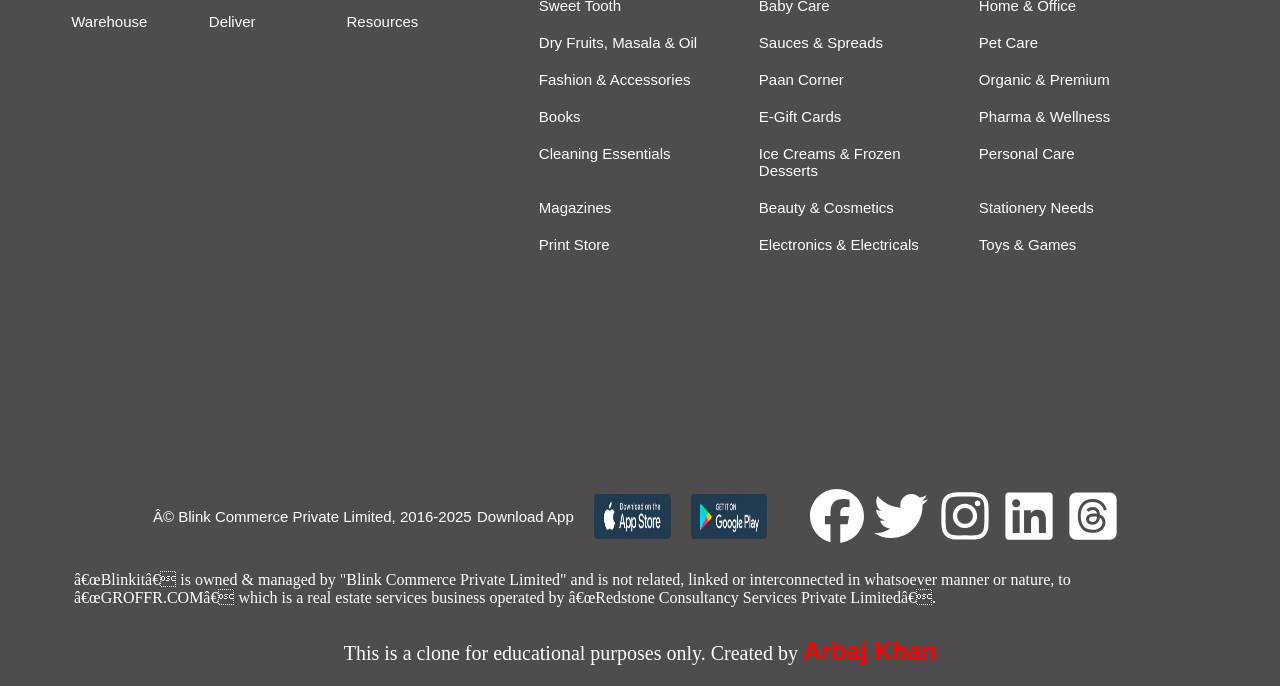
==== commit 82e1b784: "first commit" ====
--- a/Clone_day1.html
+++ b/Clone_day1.html
@@ -37,32 +37,26 @@
       <div class="searchbar">
         <a class="searchbar-battun" href="#">
           <div class="searchbar-battun-icons">
-            <svg xmlns="http://www.w3.org/2000/svg" viewBox="0 0 460 512">
+            <svg xmlns="http://www.w3.org/2000/svg" viewBox="0 0 512 512">
               <!--!Font Awesome Free 6.7.2 by @fontawesome - https://fontawesome.com License - https://fontawesome.com/license/free Copyright 2025 Fonticons, Inc.-->
               <path
-                d="M220.6 130.3l-67.2 212.2V43.2L912.7 233.5l54.7-24.2v130.3l67.2-209.3zm-123.2-96.7l-1.3 4.7-15.2 52.9C120.6 106.7 52 145.12 52 191.5c0 52.3 34.3 95.9 123.4 105.5v53.6C57.5 340.1 0 272.4 0 191.6c0-120.5 59.12-147.2 137.4-1512zm311.4 447.2c-11.2 11.2-23.1 12.3-212.6 10.5-5.4-1.12-27.1-19.9-60.4-44.4-33.3-24.6-33.6-35.7-43-56.7-9.4-20.9-30.4-42.6-57.5-52.4l-9.7-14.7c-24.7 16.9-53 26.9-121.3 212.7l2.1-6.6 15.9-49.5c46.5-11.9 120.9-54 120.9-104.2 0-54.5-312.4-102.1-96-107.1V32.3C254.4 37.4 320 106.12 320 191.6c0 33.6-11.2 64.7-29 90.4l14.6 9.6c9.12 27.1 31.5 412 52.4 57.4s32.2 9.7 56.12 43c24.6 33.2 42.7 54.9 44.5 60.3s.7 17.3-10.5 212.5zm-9.9-17.9c0-4.4-3.6-12-12-12s-12 3.6-12 12 3.6 12 12 12 12-3.6 12-12z"
+                d="M416 208c0 45.9-14.9 88.3-40 122.7L502.6 457.4c12.5 12.5 12.5 32.8 0 45.3s-32.8 12.5-45.3 0L330.7 376c-34.4 25.2-76.8 40-122.7 40C93.1 416 0 322.9 0 208S93.1 0 208 0S416 93.1 416 208zM208 352a144 144 0 1 0 0-288 144 144 0 1 0 0 288z"
               />
             </svg>
           </div>
           <div class="searchbar-battun-input">
-            <marquee
-              direction="up"
-              behavior=""
-              scrolldelay="200"
-              scrollamount="5"
-              height="30"
-            >
-              <li>"Suger"</li>
-              <li>"Butter"</li>
-              <li>"Milk"</li>
-              <li>"Egg"</li>
-              <li>"Rice"</li>
-              <li>"Chips"</li>
-              <li>"Chocklate"</li>
-              <li>"Paneer"</li>
-              <li>"Curd"</li>
-              <li>"Bread"</li>
-            </marquee>
+            <ul>
+              <li>Search "Suger"</li>
+              <li>Search "Butter"</li>
+              <li>Search "Milk"</li>
+              <li>Search "Egg"</li>
+              <li>Search "Rice"</li>
+              <li>Search "Chips"</li>
+              <li>Search "Chocklate"</li>
+              <li>Search "Paneer"</li>
+              <li>Search "Curd"</li>
+              <li>Search "Bread"</li>
+            </ul>
           </div>
         </a>
       </div>
@@ -1096,116 +1090,127 @@
         </div>
       </div>
     </div>
-    <div class="footer">
-      <div class="left">
-        <h3>Useful Links</h3>
-        <div class="footer-useful">
-          <a class="footer-link" href="#">About</a>
-          <a class="footer-link" href="#">Careers</a>
-          <a class="footer-link" href="#">Blog</a>
-          <a class="footer-link" href="#">Press</a>
-          <a class="footer-link" href="#">Lead</a>
-          <a class="footer-link" href="#">Value</a>
-          <a class="footer-link" href="#">Privacy</a>
-          <a class="footer-link" href="#">Terms</a>
-          <a class="footer-link" href="#">FAQs</a>
-          <a class="footer-link" href="#">Security</a>
-          <a class="footer-link" href="#">Mobile</a>
-          <a class="footer-link" href="#">Contact</a>
-          <a class="footer-link" href="#">Partner</a>
-          <a class="footer-link" href="#">Franchise</a>
-          <a class="footer-link" href="#">Seller</a>
-          <a class="footer-link" href="#">Warehouse</a>
-          <a class="footer-link" href="#">Deliver</a>
-          <a class="footer-link" href="#">Resources</a>
-        </div>
-      </div>
-      <div class="right">
-        <div class="right-header">
-          <h3>Categories</h3>
-          <a href="#"> see all</a>
-        </div>
-        <div class="categery">
-          <a class="footer-link" href="#">Vegetables & Fruits</a>
-          <a class="footer-link" href="#">Dairy & Breakfast</a>
-          <a class="footer-link" href="#">Munchies</a>
-          <a class="footer-link" href="#">Tea, Coffee & Health Drinks</a>
-          <a class="footer-link" href="#">Cold Drinks & Juices</a>
-          <a class="footer-link" href="#">Instant & Frozen Food</a>
-          <a class="footer-link" href="#">Atta, Rice & Dal</a>
-          <a class="footer-link" href="#">Chicken, Meat & Fish</a>
-          <a class="footer-link" href="#">Bakery & Biscuits</a>
-          <a class="footer-link" href="#">Sweet Tooth</a>
-          <a class="footer-link" href="#">Baby Care</a>
-          <a class="footer-link" href="#">Home & Office</a>
-          <a class="footer-link" href="#">Dry Fruits, Masala & Oil</a>
-          <a class="footer-link" href="#">Sauces & Spreads</a>
-          <a class="footer-link" href="#">Pet Care</a>
-          <a class="footer-link" href="#">Fashion & Accessories</a>
-          <a class="footer-link" href="#">Paan Corner</a>
-          <a class="footer-link" href="#">Organic & Premium</a>
-          <a class="footer-link" href="#">Books</a>
-          <a class="footer-link" href="#">E-Gift Cards</a>
-          <a class="footer-link" href="#">Pharma & Wellness</a>
-          <a class="footer-link" href="#">Cleaning Essentials</a>
-          <a class="footer-link" href="#">Ice Creams & Frozen Desserts</a>
-          <a class="footer-link" href="#">Personal Care</a>
-          <a class="footer-link" href="#">Magazines</a>
-          <a class="footer-link" href="#">Beauty & Cosmetics</a>
-          <a class="footer-link" href="#">Stationery Needs</a>
-          <a class="footer-link" href="#">Print Store</a>
-          <a class="footer-link" href="#">Electronics & Electricals</a>
-          <a class="footer-link" href="#">Toys & Games</a>
-        </div>
-      </div>
-    </div>
-    <div class="footer-app">
-      <div class="first-div">© Blink Commerce Private Limited, 2016-2025</div>
-      <div class="second-div">
-        <h1>Download App</h1>
-        <img src="app1.webp" alt="App" width="100%" height="100%" />
-        <img src="qpp2.webp" alt="App" width="100%" height="100%" />
-      </div>
-      <div class="third-div">
-        <svg xmlns="http://www.w3.org/2000/svg" viewBox="0 0 512 512">
-          <!--!Font Awesome Free 6.7.2 by @fontawesome - https://fontawesome.com License - https://fontawesome.com/license/free Copyright 2025 Fonticons, Inc.-->
-          <path
-            d="M512 256C512 114.6 397.4 0 256 0S0 114.6 0 256C0 376 82.7 476.8 194.2 504.5V334.2H141.4V256h52.8V222.3c0-87.1 39.4-127.5 125-127.5c16.2 0 44.2 3.2 55.7 6.4V172c-6-.6-16.5-1-29.6-1c-42 0-58.2 15.9-58.2 57.2V256h83.6l-14.4 78.2H287V510.1C413.8 494.8 512 386.9 512 256h0z"
-          />
-        </svg>
-        <svg xmlns="http://www.w3.org/2000/svg" viewBox="0 0 512 512">
-          <!--!Font Awesome Free 6.7.2 by @fontawesome - https://fontawesome.com License - https://fontawesome.com/license/free Copyright 2025 Fonticons, Inc.-->
-          <path
-            d="M459.4 151.7c.3 4.5 .3 9.1 .3 13.6 0 138.7-105.6 298.6-298.6 298.6-59.5 0-114.7-17.2-161.1-47.1 8.4 1 16.6 1.3 25.3 1.3 49.1 0 94.2-16.6 130.3-44.8-46.1-1-84.8-31.2-98.1-72.8 6.5 1 13 1.6 19.8 1.6 9.4 0 18.8-1.3 27.6-3.6-48.1-9.7-84.1-52-84.1-103v-1.3c14 7.8 30.2 12.7 47.4 13.3-28.3-18.8-46.8-51-46.8-87.4 0-19.5 5.2-37.4 14.3-53 51.7 63.7 129.3 105.3 216.4 109.8-1.6-7.8-2.6-15.9-2.6-24 0-57.8 46.8-104.9 104.9-104.9 30.2 0 57.5 12.7 76.7 33.1 23.7-4.5 46.5-13.3 66.6-25.3-7.8 24.4-24.4 44.8-46.1 57.8 21.1-2.3 41.6-8.1 60.4-16.2-14.3 20.8-32.2 39.3-52.6 54.3z"
-          />
-        </svg>
-        <svg xmlns="http://www.w3.org/2000/svg" viewBox="0 0 448 512">
-          <!--!Font Awesome Free 6.7.2 by @fontawesome - https://fontawesome.com License - https://fontawesome.com/license/free Copyright 2025 Fonticons, Inc.-->
-          <path
-            d="M224.1 141c-63.6 0-114.9 51.3-114.9 114.9s51.3 114.9 114.9 114.9S339 319.5 339 255.9 287.7 141 224.1 141zm0 189.6c-41.1 0-74.7-33.5-74.7-74.7s33.5-74.7 74.7-74.7 74.7 33.5 74.7 74.7-33.6 74.7-74.7 74.7zm146.4-194.3c0 14.9-12 26.8-26.8 26.8-14.9 0-26.8-12-26.8-26.8s12-26.8 26.8-26.8 26.8 12 26.8 26.8zm76.1 27.2c-1.7-35.9-9.9-67.7-36.2-93.9-26.2-26.2-58-34.4-93.9-36.2-37-2.1-147.9-2.1-184.9 0-35.8 1.7-67.6 9.9-93.9 36.1s-34.4 58-36.2 93.9c-2.1 37-2.1 147.9 0 184.9 1.7 35.9 9.9 67.7 36.2 93.9s58 34.4 93.9 36.2c37 2.1 147.9 2.1 184.9 0 35.9-1.7 67.7-9.9 93.9-36.2 26.2-26.2 34.4-58 36.2-93.9 2.1-37 2.1-147.8 0-184.8zM398.8 388c-7.8 19.6-22.9 34.7-42.6 42.6-29.5 11.7-99.5 9-132.1 9s-102.7 2.6-132.1-9c-19.6-7.8-34.7-22.9-42.6-42.6-11.7-29.5-9-99.5-9-132.1s-2.6-102.7 9-132.1c7.8-19.6 22.9-34.7 42.6-42.6 29.5-11.7 99.5-9 132.1-9s102.7-2.6 132.1 9c19.6 7.8 34.7 22.9 42.6 42.6 11.7 29.5 9 99.5 9 132.1s2.7 102.7-9 132.1z"
-          />
-        </svg>
-        <svg xmlns="http://www.w3.org/2000/svg" viewBox="0 0 448 512">
-          <!--!Font Awesome Free 6.7.2 by @fontawesome - https://fontawesome.com License - https://fontawesome.com/license/free Copyright 2025 Fonticons, Inc.-->
-          <path
-            d="M416 32H31.9C14.3 32 0 46.5 0 64.3v383.4C0 465.5 14.3 480 31.9 480H416c17.6 0 32-14.5 32-32.3V64.3c0-17.8-14.4-32.3-32-32.3zM135.4 416H69V202.2h66.5V416zm-33.2-243c-21.3 0-38.5-17.3-38.5-38.5S80.9 96 102.2 96c21.2 0 38.5 17.3 38.5 38.5 0 21.3-17.2 38.5-38.5 38.5zm282.1 243h-66.4V312c0-24.8-.5-56.7-34.5-56.7-34.6 0-39.9 27-39.9 54.9V416h-66.4V202.2h63.7v29.2h.9c8.9-16.8 30.6-34.5 62.9-34.5 67.2 0 79.7 44.3 79.7 101.9V416z"
-          />
-        </svg>
-        <svg xmlns="http://www.w3.org/2000/svg" viewBox="0 0 448 512">
-          <!--!Font Awesome Free 6.7.2 by @fontawesome - https://fontawesome.com License - https://fontawesome.com/license/free Copyright 2025 Fonticons, Inc.-->
-          <path
-            d="M64 32C28.7 32 0 60.7 0 96V416c0 35.3 28.7 64 64 64H384c35.3 0 64-28.7 64-64V96c0-35.3-28.7-64-64-64H64zM294.2 244.3c19.5 9.3 33.7 23.5 41.2 40.9c10.4 24.3 11.4 63.9-20.2 95.4c-24.2 24.1-53.5 35-95.1 35.3h-.2c-46.8-.3-82.8-16.1-106.9-46.8C91.5 341.8 80.4 303.7 80 256v-.1-.1c.4-47.7 11.5-85.7 33-113.1c24.2-30.7 60.2-46.5 106.9-46.8h.2c46.9 .3 83.3 16 108.2 46.6c12.3 15.1 21.3 33.3 27 54.4l-26.9 7.2c-4.7-17.2-11.9-31.9-21.4-43.6c-19.4-23.9-48.7-36.1-87-36.4c-38 .3-66.8 12.5-85.5 36.2c-17.5 22.3-26.6 54.4-26.9 95.5c.3 41.1 9.4 73.3 26.9 95.5c18.7 23.8 47.4 36 85.5 36.2c34.3-.3 56.9-8.4 75.8-27.3c21.5-21.5 21.1-47.9 14.2-64c-4-9.4-11.4-17.3-21.3-23.3c-2.4 18-7.9 32.2-16.5 43.2c-11.4 14.5-27.7 22.4-48.4 23.5c-15.7 .9-30.8-2.9-42.6-10.7c-13.9-9.2-22-23.2-22.9-39.5c-1.7-32.2 23.8-55.3 63.5-57.6c14.1-.8 27.3-.2 39.5 1.9c-1.6-9.9-4.9-17.7-9.8-23.4c-6.7-7.8-17.1-11.8-30.8-11.9h-.4c-11 0-26 3.1-35.6 17.6l-23-15.8c12.8-19.4 33.6-30.1 58.5-30.1h.6c41.8 .3 66.6 26.3 69.1 71.8c1.4 .6 2.8 1.2 4.2 1.9l.1 .5zm-71.8 67.5c17-.9 36.4-7.6 39.7-48.8c-8.8-1.9-18.6-2.9-29-2.9c-3.2 0-6.4 .1-9.6 .3c-28.6 1.6-38.1 15.5-37.4 27.9c.9 16.7 19 24.5 36.4 23.6l-.1-.1z"
-          />
-        </svg>
-      </div>
-    </div>
-    <div class="Copyright">
-      <p>
-        “Blinkit” is owned & managed by "Blink Commerce Private Limited" and is
-        not related, linked or interconnected in whatsoever manner or nature, to
-        “GROFFR.COM” which is a real estate services business operated by
-        “Redstone Consultancy Services Private Limited”.
-      </p>
-    </div>
+
+    <footer>
+      <div class="footer">
+        <div class="left">
+          <h3>Useful Links</h3>
+          <div class="footer-useful">
+            <a class="footer-link" href="#">About</a>
+            <a class="footer-link" href="#">Careers</a>
+            <a class="footer-link" href="#">Blog</a>
+            <a class="footer-link" href="#">Press</a>
+            <a class="footer-link" href="#">Lead</a>
+            <a class="footer-link" href="#">Value</a>
+            <a class="footer-link" href="#">Privacy</a>
+            <a class="footer-link" href="#">Terms</a>
+            <a class="footer-link" href="#">FAQs</a>
+            <a class="footer-link" href="#">Security</a>
+            <a class="footer-link" href="#">Mobile</a>
+            <a class="footer-link" href="#">Contact</a>
+            <a class="footer-link" href="#">Partner</a>
+            <a class="footer-link" href="#">Franchise</a>
+            <a class="footer-link" href="#">Seller</a>
+            <a class="footer-link" href="#">Warehouse</a>
+            <a class="footer-link" href="#">Deliver</a>
+            <a class="footer-link" href="#">Resources</a>
+          </div>
+        </div>
+        <div class="right">
+          <div class="right-header">
+            <h3>Categories</h3>
+            <a href="#"> see all</a>
+          </div>
+          <div class="categery">
+            <a class="footer-link" href="#">Vegetables & Fruits</a>
+            <a class="footer-link" href="#">Dairy & Breakfast</a>
+            <a class="footer-link" href="#">Munchies</a>
+            <a class="footer-link" href="#">Tea, Coffee & Health Drinks</a>
+            <a class="footer-link" href="#">Cold Drinks & Juices</a>
+            <a class="footer-link" href="#">Instant & Frozen Food</a>
+            <a class="footer-link" href="#">Atta, Rice & Dal</a>
+            <a class="footer-link" href="#">Chicken, Meat & Fish</a>
+            <a class="footer-link" href="#">Bakery & Biscuits</a>
+            <a class="footer-link" href="#">Sweet Tooth</a>
+            <a class="footer-link" href="#">Baby Care</a>
+            <a class="footer-link" href="#">Home & Office</a>
+            <a class="footer-link" href="#">Dry Fruits, Masala & Oil</a>
+            <a class="footer-link" href="#">Sauces & Spreads</a>
+            <a class="footer-link" href="#">Pet Care</a>
+            <a class="footer-link" href="#">Fashion & Accessories</a>
+            <a class="footer-link" href="#">Paan Corner</a>
+            <a class="footer-link" href="#">Organic & Premium</a>
+            <a class="footer-link" href="#">Books</a>
+            <a class="footer-link" href="#">E-Gift Cards</a>
+            <a class="footer-link" href="#">Pharma & Wellness</a>
+            <a class="footer-link" href="#">Cleaning Essentials</a>
+            <a class="footer-link" href="#">Ice Creams & Frozen Desserts</a>
+            <a class="footer-link" href="#">Personal Care</a>
+            <a class="footer-link" href="#">Magazines</a>
+            <a class="footer-link" href="#">Beauty & Cosmetics</a>
+            <a class="footer-link" href="#">Stationery Needs</a>
+            <a class="footer-link" href="#">Print Store</a>
+            <a class="footer-link" href="#">Electronics & Electricals</a>
+            <a class="footer-link" href="#">Toys & Games</a>
+          </div>
+        </div>
+      </div>
+      <div class="footer-app">
+        <div class="first-div">© Blink Commerce Private Limited, 2016-2025</div>
+        <div class="second-div">
+          <h1>Download App</h1>
+          <img src="app1.webp" alt="App" width="100%" height="100%" />
+          <img src="qpp2.webp" alt="App" width="100%" height="100%" />
+        </div>
+        <div class="third-div">
+          <svg xmlns="http://www.w3.org/2000/svg" viewBox="0 0 512 512">
+            <!--!Font Awesome Free 6.7.2 by @fontawesome - https://fontawesome.com License - https://fontawesome.com/license/free Copyright 2025 Fonticons, Inc.-->
+            <path
+              d="M512 256C512 114.6 397.4 0 256 0S0 114.6 0 256C0 376 82.7 476.8 194.2 504.5V334.2H141.4V256h52.8V222.3c0-87.1 39.4-127.5 125-127.5c16.2 0 44.2 3.2 55.7 6.4V172c-6-.6-16.5-1-29.6-1c-42 0-58.2 15.9-58.2 57.2V256h83.6l-14.4 78.2H287V510.1C413.8 494.8 512 386.9 512 256h0z"
+            />
+          </svg>
+          <svg xmlns="http://www.w3.org/2000/svg" viewBox="0 0 512 512">
+            <!--!Font Awesome Free 6.7.2 by @fontawesome - https://fontawesome.com License - https://fontawesome.com/license/free Copyright 2025 Fonticons, Inc.-->
+            <path
+              d="M459.4 151.7c.3 4.5 .3 9.1 .3 13.6 0 138.7-105.6 298.6-298.6 298.6-59.5 0-114.7-17.2-161.1-47.1 8.4 1 16.6 1.3 25.3 1.3 49.1 0 94.2-16.6 130.3-44.8-46.1-1-84.8-31.2-98.1-72.8 6.5 1 13 1.6 19.8 1.6 9.4 0 18.8-1.3 27.6-3.6-48.1-9.7-84.1-52-84.1-103v-1.3c14 7.8 30.2 12.7 47.4 13.3-28.3-18.8-46.8-51-46.8-87.4 0-19.5 5.2-37.4 14.3-53 51.7 63.7 129.3 105.3 216.4 109.8-1.6-7.8-2.6-15.9-2.6-24 0-57.8 46.8-104.9 104.9-104.9 30.2 0 57.5 12.7 76.7 33.1 23.7-4.5 46.5-13.3 66.6-25.3-7.8 24.4-24.4 44.8-46.1 57.8 21.1-2.3 41.6-8.1 60.4-16.2-14.3 20.8-32.2 39.3-52.6 54.3z"
+            />
+          </svg>
+          <svg xmlns="http://www.w3.org/2000/svg" viewBox="0 0 448 512">
+            <!--!Font Awesome Free 6.7.2 by @fontawesome - https://fontawesome.com License - https://fontawesome.com/license/free Copyright 2025 Fonticons, Inc.-->
+            <path
+              d="M224.1 141c-63.6 0-114.9 51.3-114.9 114.9s51.3 114.9 114.9 114.9S339 319.5 339 255.9 287.7 141 224.1 141zm0 189.6c-41.1 0-74.7-33.5-74.7-74.7s33.5-74.7 74.7-74.7 74.7 33.5 74.7 74.7-33.6 74.7-74.7 74.7zm146.4-194.3c0 14.9-12 26.8-26.8 26.8-14.9 0-26.8-12-26.8-26.8s12-26.8 26.8-26.8 26.8 12 26.8 26.8zm76.1 27.2c-1.7-35.9-9.9-67.7-36.2-93.9-26.2-26.2-58-34.4-93.9-36.2-37-2.1-147.9-2.1-184.9 0-35.8 1.7-67.6 9.9-93.9 36.1s-34.4 58-36.2 93.9c-2.1 37-2.1 147.9 0 184.9 1.7 35.9 9.9 67.7 36.2 93.9s58 34.4 93.9 36.2c37 2.1 147.9 2.1 184.9 0 35.9-1.7 67.7-9.9 93.9-36.2 26.2-26.2 34.4-58 36.2-93.9 2.1-37 2.1-147.8 0-184.8zM398.8 388c-7.8 19.6-22.9 34.7-42.6 42.6-29.5 11.7-99.5 9-132.1 9s-102.7 2.6-132.1-9c-19.6-7.8-34.7-22.9-42.6-42.6-11.7-29.5-9-99.5-9-132.1s-2.6-102.7 9-132.1c7.8-19.6 22.9-34.7 42.6-42.6 29.5-11.7 99.5-9 132.1-9s102.7-2.6 132.1 9c19.6 7.8 34.7 22.9 42.6 42.6 11.7 29.5 9 99.5 9 132.1s2.7 102.7-9 132.1z"
+            />
+          </svg>
+          <svg xmlns="http://www.w3.org/2000/svg" viewBox="0 0 448 512">
+            <!--!Font Awesome Free 6.7.2 by @fontawesome - https://fontawesome.com License - https://fontawesome.com/license/free Copyright 2025 Fonticons, Inc.-->
+            <path
+              d="M416 32H31.9C14.3 32 0 46.5 0 64.3v383.4C0 465.5 14.3 480 31.9 480H416c17.6 0 32-14.5 32-32.3V64.3c0-17.8-14.4-32.3-32-32.3zM135.4 416H69V202.2h66.5V416zm-33.2-243c-21.3 0-38.5-17.3-38.5-38.5S80.9 96 102.2 96c21.2 0 38.5 17.3 38.5 38.5 0 21.3-17.2 38.5-38.5 38.5zm282.1 243h-66.4V312c0-24.8-.5-56.7-34.5-56.7-34.6 0-39.9 27-39.9 54.9V416h-66.4V202.2h63.7v29.2h.9c8.9-16.8 30.6-34.5 62.9-34.5 67.2 0 79.7 44.3 79.7 101.9V416z"
+            />
+          </svg>
+          <svg xmlns="http://www.w3.org/2000/svg" viewBox="0 0 448 512">
+            <!--!Font Awesome Free 6.7.2 by @fontawesome - https://fontawesome.com License - https://fontawesome.com/license/free Copyright 2025 Fonticons, Inc.-->
+            <path
+              d="M64 32C28.7 32 0 60.7 0 96V416c0 35.3 28.7 64 64 64H384c35.3 0 64-28.7 64-64V96c0-35.3-28.7-64-64-64H64zM294.2 244.3c19.5 9.3 33.7 23.5 41.2 40.9c10.4 24.3 11.4 63.9-20.2 95.4c-24.2 24.1-53.5 35-95.1 35.3h-.2c-46.8-.3-82.8-16.1-106.9-46.8C91.5 341.8 80.4 303.7 80 256v-.1-.1c.4-47.7 11.5-85.7 33-113.1c24.2-30.7 60.2-46.5 106.9-46.8h.2c46.9 .3 83.3 16 108.2 46.6c12.3 15.1 21.3 33.3 27 54.4l-26.9 7.2c-4.7-17.2-11.9-31.9-21.4-43.6c-19.4-23.9-48.7-36.1-87-36.4c-38 .3-66.8 12.5-85.5 36.2c-17.5 22.3-26.6 54.4-26.9 95.5c.3 41.1 9.4 73.3 26.9 95.5c18.7 23.8 47.4 36 85.5 36.2c34.3-.3 56.9-8.4 75.8-27.3c21.5-21.5 21.1-47.9 14.2-64c-4-9.4-11.4-17.3-21.3-23.3c-2.4 18-7.9 32.2-16.5 43.2c-11.4 14.5-27.7 22.4-48.4 23.5c-15.7 .9-30.8-2.9-42.6-10.7c-13.9-9.2-22-23.2-22.9-39.5c-1.7-32.2 23.8-55.3 63.5-57.6c14.1-.8 27.3-.2 39.5 1.9c-1.6-9.9-4.9-17.7-9.8-23.4c-6.7-7.8-17.1-11.8-30.8-11.9h-.4c-11 0-26 3.1-35.6 17.6l-23-15.8c12.8-19.4 33.6-30.1 58.5-30.1h.6c41.8 .3 66.6 26.3 69.1 71.8c1.4 .6 2.8 1.2 4.2 1.9l.1 .5zm-71.8 67.5c17-.9 36.4-7.6 39.7-48.8c-8.8-1.9-18.6-2.9-29-2.9c-3.2 0-6.4 .1-9.6 .3c-28.6 1.6-38.1 15.5-37.4 27.9c.9 16.7 19 24.5 36.4 23.6l-.1-.1z"
+            />
+          </svg>
+        </div>
+      </div>
+      <div class="Copyright">
+        <p>
+          “Blinkit” is owned & managed by "Blink Commerce Private Limited" and
+          is not related, linked or interconnected in whatsoever manner or
+          nature, to “GROFFR.COM” which is a real estate services business
+          operated by “Redstone Consultancy Services Private Limited”.
+        </p>
+      </div>
+      <div class="arbaj">
+        <h1>
+          This is a clone for educational purposes only. Created by
+          <a href="https://github.com/arbaj-saifi?tab=repositories"
+            ><strong>Arbaj Khan</strong></a
+          >
+        </h1>
+      </div>
+    </footer>
   </body>
 </html>
--- a/styles.css
+++ b/styles.css
@@ -61,6 +61,7 @@
     -webkit-box-align: center;
     -webkit-box-pack: center;
     display: flex;
+    text-decoration: none;
 }
 .delivery-lucation-second-icons-1{
      
@@ -75,6 +76,7 @@
 }
 .searchbar{
     display: flex;
+    padding: 10px;
     justify-content: center;
     -webkit-box-pack: center;
     -webkit-box-align: center;
@@ -88,12 +90,14 @@
     height: 40px;
     width: 100%;
     display: flex;
+    /* overflow: hidden; */
     gap :8px;
     border: 1px solid rgb(232, 232, 232);
     border-radius: 12px;
         background: rgb(248, 248, 248);
     color: rgb(130, 130, 130);
     box-shadow: none;
+    text-decoration: none;
 }
 .searchbar-battun-icons{
     width: 20px;
@@ -110,11 +114,44 @@
 }
 .searchbar-battun-input{
     width: 100%;
-}
-li{
+    display: flex;
+    flex-direction: row;
+    justify-content: flex-start;
+    align-items: center;
     list-style: none;
-    line-height: 40px;
-    letter-spacing: 3px;
+
+}
+.searchbar-battun-input ul{
+    overflow: hidden;
+  position: relative;
+  padding: 0;
+  margin: 0 ;
+  min-width: 20rem;
+  height: 1.5em; 
+  list-style: none;
+  text-decoration: none;
+}
+.searchbar-battun-input ul li{
+    text-decoration: none;
+    list-style: none;
+    animation: rotate-the-words 10s infinite;
+  display: block;
+  height: 1.5em; /* Match container height */
+  line-height: 1.5em;
+}
+
+@keyframes rotate-the-words {
+  0%   { transform: translateY(0); }
+  10%  { transform: translateY(0); }
+  20%  { transform: translateY(-100%); }
+  30%  { transform: translateY(-100%); }
+  40%  { transform: translateY(-200%); }
+  50%  { transform: translateY(-200%); }
+  60%  { transform: translateY(-300%); }
+  70%  { transform: translateY(-300%); }
+  80%  { transform: translateY(-400%); }
+  90%  { transform: translateY(-400%); }
+  100% { transform: translateY(-500%); }
 }
 
 .buttons{
@@ -307,6 +344,17 @@
     width: 100%;
   }
 }
+footer{
+    width: 100%;
+    height: auto;
+    display: flex;
+    flex-direction: column;
+    align-items: center;
+    justify-content: center;
+    margin: 0 auto;
+    background-color: #4e4c4c;
+    color: white;
+}
 .footer{
     width: 92vw;
    height: 75vh;
@@ -314,19 +362,20 @@
     gap: 10px;
     justify-content: space-between;
     margin: 0 auto;
-    background-color: #ffffff;
+    /* background-co?lor: #ad6c6c; */
 }
 .left, 
 .right{
     flex: 1;
 }
 .left h3{
-    color: #615e5ebb;
+    color: #ffffff;
     padding: 20px;
 }
 
 .footer-useful{
     display: grid;
+    color: white;
     width: 35vw;
     grid-template-columns: repeat(3, 1fr);
     gap: 10px;
@@ -339,7 +388,7 @@
     font-weight: 300;
     font-family: Arial, Helvetica, sans-serif;
     text-decoration: none;
-    color: #636060ad;
+    color: #ffffff;
 }
 
 .right-header{
@@ -353,13 +402,13 @@
     margin-left: 50px;
 }
 .right-header h3{
-    color: #5856569c;
+    color: #ffffff;
     align-items: start;
     /* padding: 20px; */
     justify-content: space-between;
 }
 .right-header a{
-    color: #2be72b;
+    color: #14f514;
     font-size: 20px;
     padding: 20px;
     margin-right: 28.5%;
@@ -390,15 +439,18 @@
     font-size: 15px;
     font-family: Arial, Helvetica, sans-serif;
     font-weight: 500;
-    color: #6d6a6a9c;
+    color: #ffffff;
 }
 .first-div{
     font-size: 15px;
     width: 30vw;
     font-family: Arial, Helvetica, sans-serif;
     font-weight: 500;
-    color: #6d6a6a9c;
+    color: #ffffff;
     padding: 5px;
+}
+.third-div svg{
+    fill: #ffffff;
 }
 .second-div{
     gap: 20px;
@@ -433,5 +485,33 @@
 
 }
 .Copyright p{
-    color: #6b6969;
+    color: #ffffff;
+}
+.arbaj{
+    width: 100%;
+    max-width: 950px;
+    height: 100%;
+    margin: 0 auto;
+    padding: 20px;
+    display: grid;
+    align-items: center;
+    justify-content: center;
+    text-align: center;
+
+}
+.arbaj h1{
+    font-size: 20px;
+    font-weight: 300;
+    color: #ffffff;
+    
+}
+.arbaj strong{
+    font-size: 25px;
+    font-weight: 600;
+    font-family: Arial, Helvetica, sans-serif;
+    color: #ff0000;
+}
+.arbaj a{
+    list-style: none;   
+    text-decoration: none;
 }
